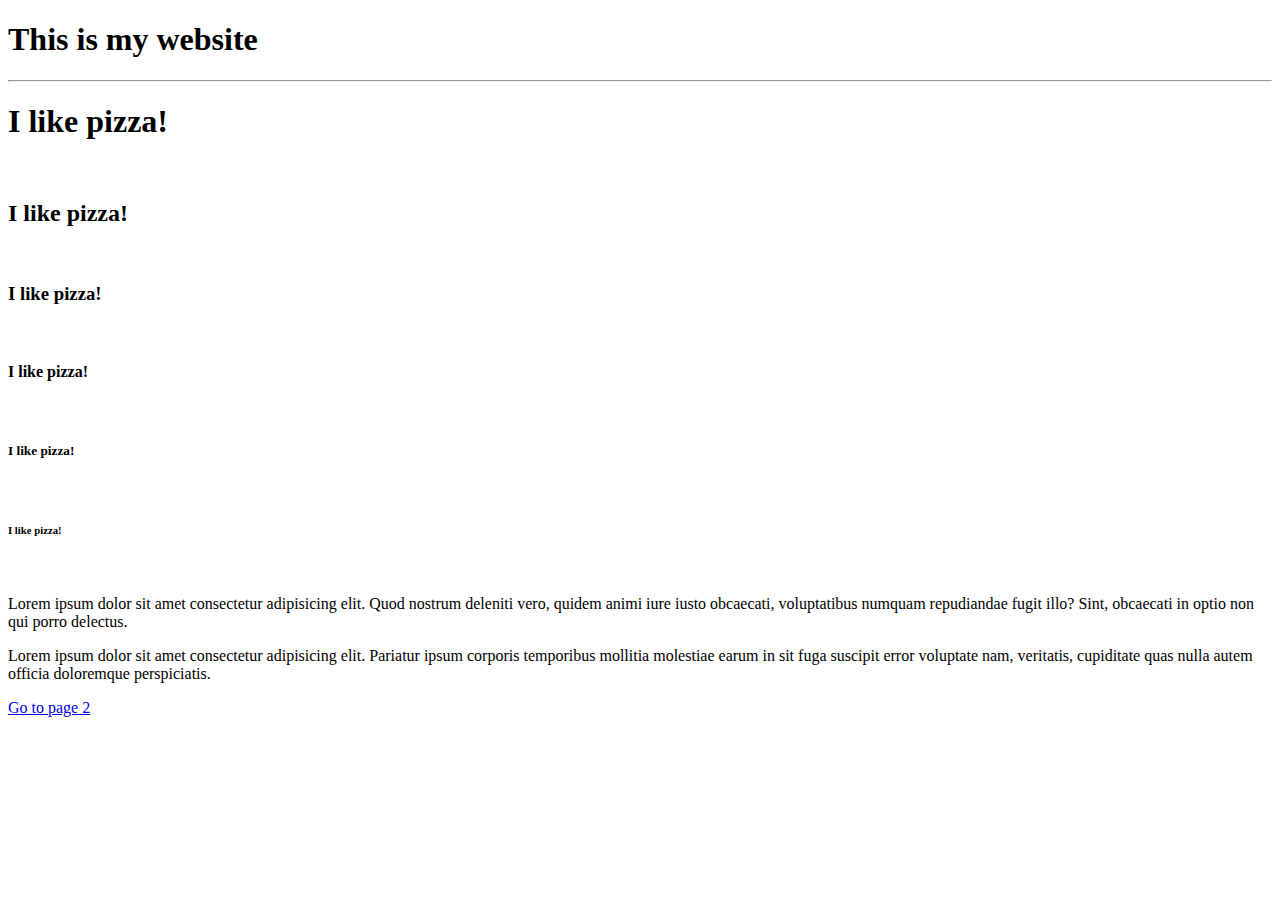
==== index.html @ f177d2a7 "Add files via upload" ====
<!DOCTYPE html>

<html>

<head>
    <title>My First Website</title>
</head>
<body>

    <!--This is the best website ever-->
    <h1>This is my website</h1>
    <hr>
    <h1>I like pizza!</h1>
    <br>
    <h2>I like pizza!</h2>
    <br>
    <h3>I like pizza!</h3>
    <br>
    <h4>I like pizza!</h4>
    <br>
    <h5>I like pizza!</h5>
    <br>
    <h6>I like pizza!</h6>
    <br>
    <p>Lorem ipsum dolor sit amet consectetur adipisicing elit. Quod nostrum deleniti vero, quidem animi iure iusto obcaecati, voluptatibus numquam repudiandae fugit illo? Sint, obcaecati in optio non qui porro delectus.</p>
    <p>Lorem ipsum dolor sit amet consectetur adipisicing elit. Pariatur ipsum corporis temporibus mollitia molestiae earum in sit fuga suscipit error voluptate nam, veritatis, cupiditate quas nulla autem officia doloremque perspiciatis.</p>
    <a href="page2.html" target=_self title="this takes youto Netflix">
        Go to page 2
    </a>
</body>

</html>
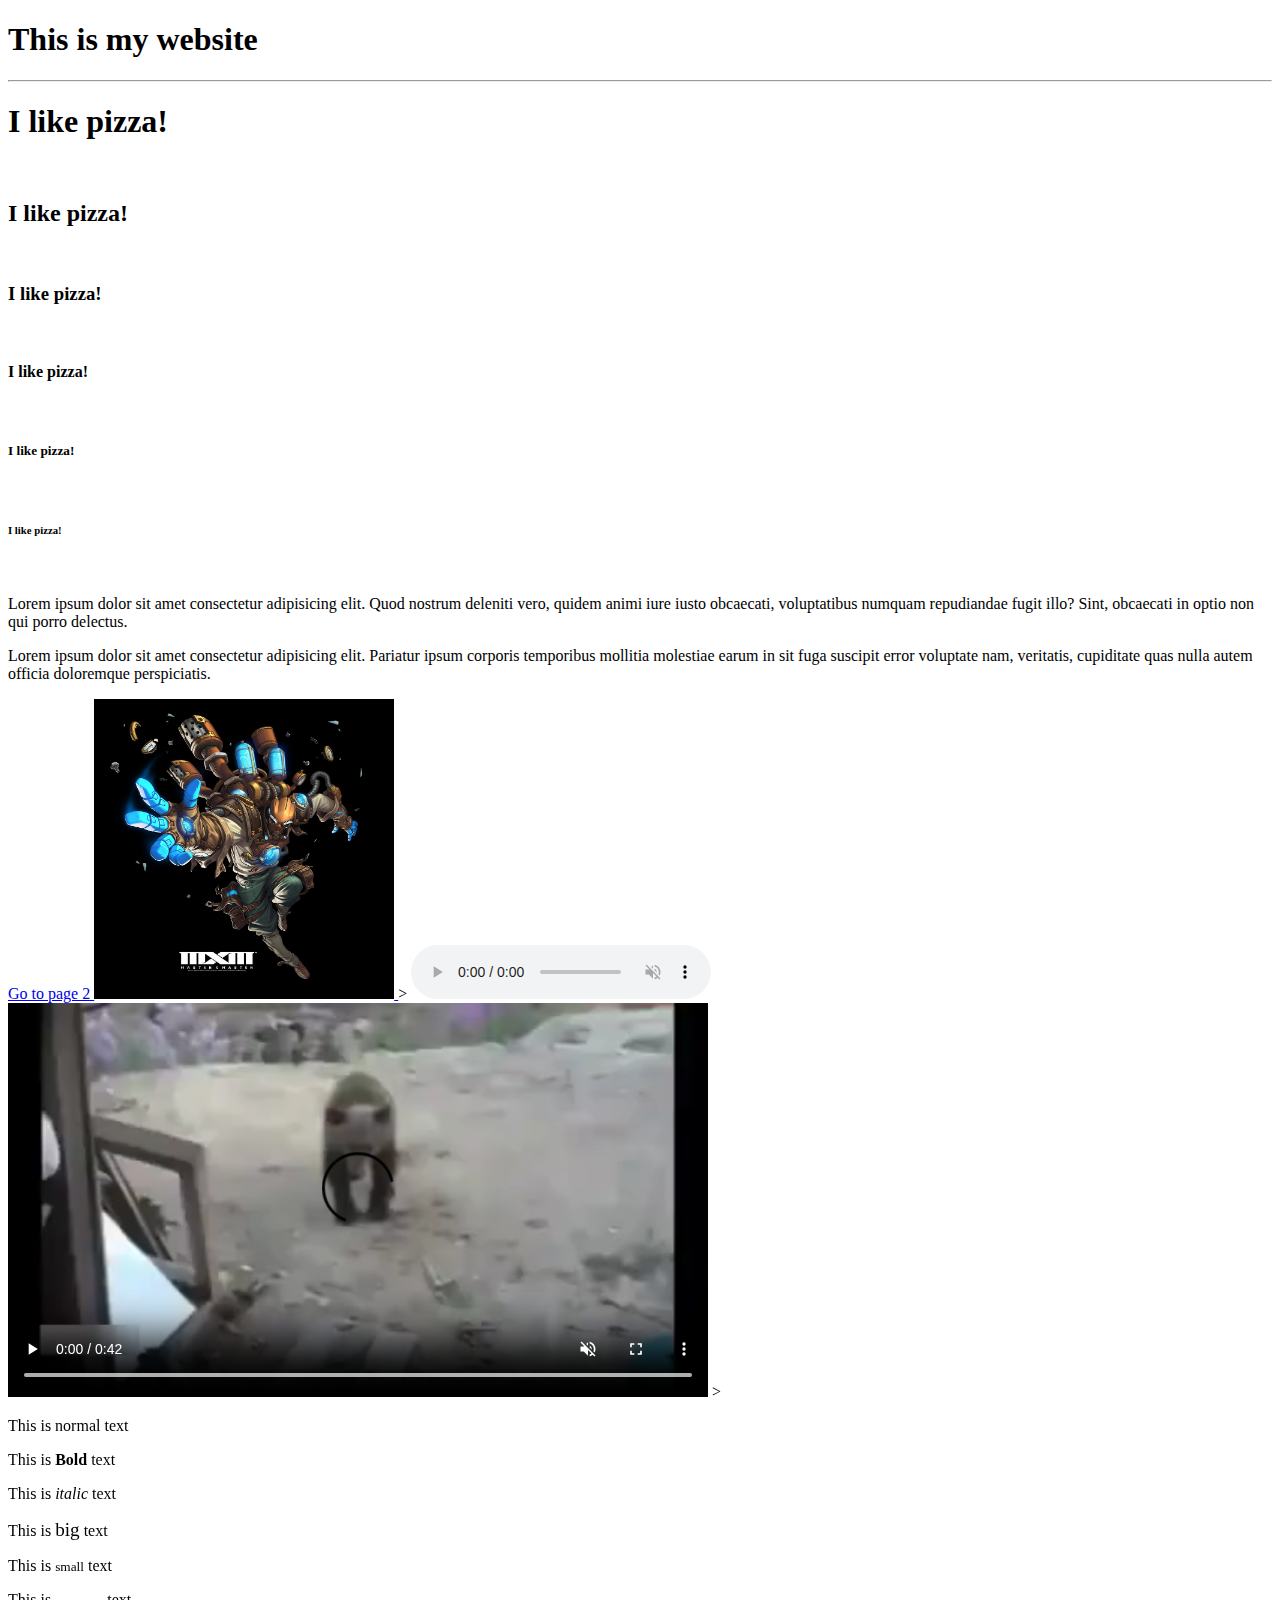
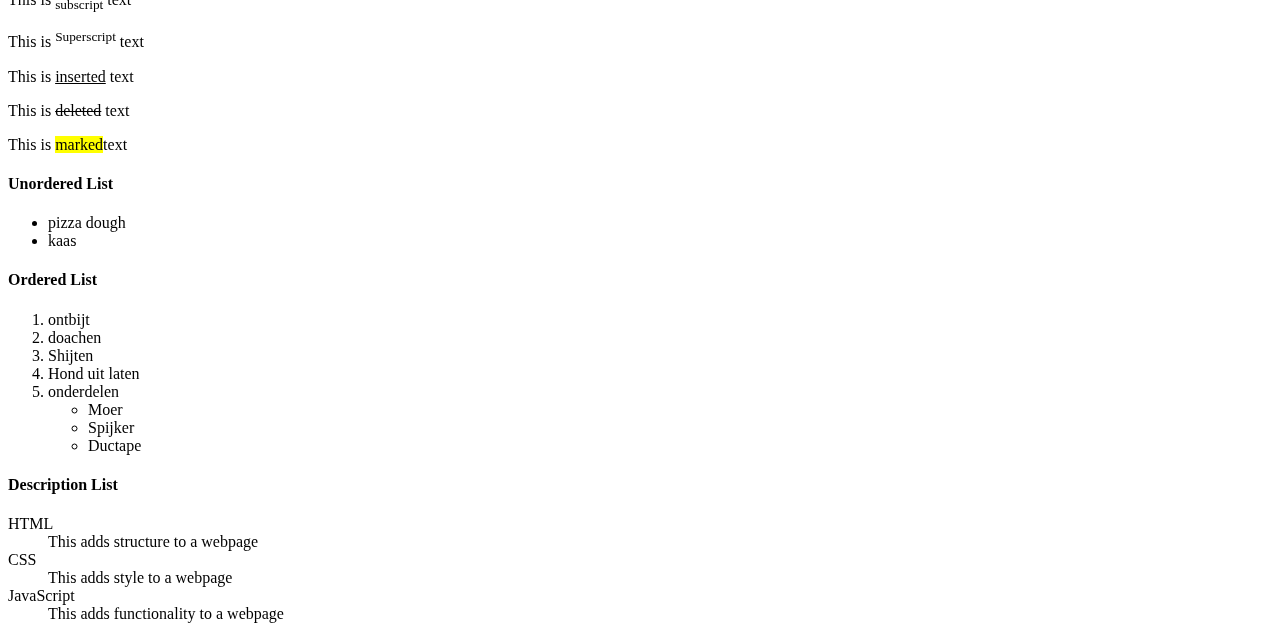
==== commit e21cac39: "Add files via upload" ====
--- a/index.html
+++ b/index.html
@@ -24,9 +24,81 @@
     <br>
     <p>Lorem ipsum dolor sit amet consectetur adipisicing elit. Quod nostrum deleniti vero, quidem animi iure iusto obcaecati, voluptatibus numquam repudiandae fugit illo? Sint, obcaecati in optio non qui porro delectus.</p>
     <p>Lorem ipsum dolor sit amet consectetur adipisicing elit. Pariatur ipsum corporis temporibus mollitia molestiae earum in sit fuga suscipit error voluptate nam, veritatis, cupiditate quas nulla autem officia doloremque perspiciatis.</p>
-    <a href="page2.html" target=_self title="this takes youto Netflix">
+    
+    
+    <!--hyperlink voor page2-->
+    <a href="page2.html" target=_self title="this takes you to page2">
         Go to page 2
+        <!--images samen met een hyperlink-->
     </a>
+
+
+    <a href="https://nl.pinterest.com/pin/804174077236467853/">
+        <img src="/images/test1.jpg" height="300" width="300" alt="this is a test picture" title="Test picture">
+    </a>
+    <!--audio loop, autoplay, muted losse commates voor audio controls
+        <audio controls autoplay muted loop src="Stealth - Aakash Gandhi.mp3">-->>
+        <audio controls autoplay muted loop>
+            <source src="/audio/Stealth - Aakash Gandhi.mp3">
+            <source src="/audio/Old World Saga - Hanu Dixit.mp3">
+            This browser does not support HTML5 audio
+        </audio>
+    <!-- MP4, WebM, and Ogg video filles-->
+    <video controls autoplay muted loop src="/video/bear.mp4" width="700">
+        <source src="/video/bear.mp4"> 
+    </video> 
+     
+    <!-- HTML text formatting tags -->>
+
+    <p>This is normal text</p>
+    <p>This is <b>Bold</b> text</p>
+    <p>This is <i>italic</i> text</p>
+    <p>This is <big>big</big> text</p>
+    <p>This is <small>small</small> text</p>
+    <p>This is <sub>subscript</sub> text</p>
+    <p>This is <sup>Superscript</sup> text</p>
+    <p>This is <ins>inserted</ins> text</p>
+    <p>This is <del>deleted</del> text</p>
+    <p>This is <mark>marked</mark>text</p>
+
+    <!--List in html-->
+    <h4>Unordered List</h4>
+    <ul>
+        <li>pizza dough</li>
+        <li>kaas</li>
+    </ul>
+
+    <h4>Ordered List</h4>
+    <ol>
+        <li>ontbijt</li>
+        <li>doachen</li>
+        <li>Shijten</li>
+        <li>Hond uit laten</li>
+        <li>onderdelen</li>
+            <ul>
+                <li>Moer</li>
+                <li>Spijker</li>
+                <li>Ductape</li>
+
+            </ul>
+
+    </ol>
+
+
+    <h4>Description List</h4>
+    <dl>
+        <dt>HTML</dt>
+        <dd>This adds structure to a webpage</dd>
+        <dt>CSS</dt>
+        <dd>This adds style to a webpage</dd>
+        <dt>JavaScript</dt>
+        <dd>This adds functionality to a webpage</dd>
+    </dl>
+
+
+
+
+
 </body>
 
 </html>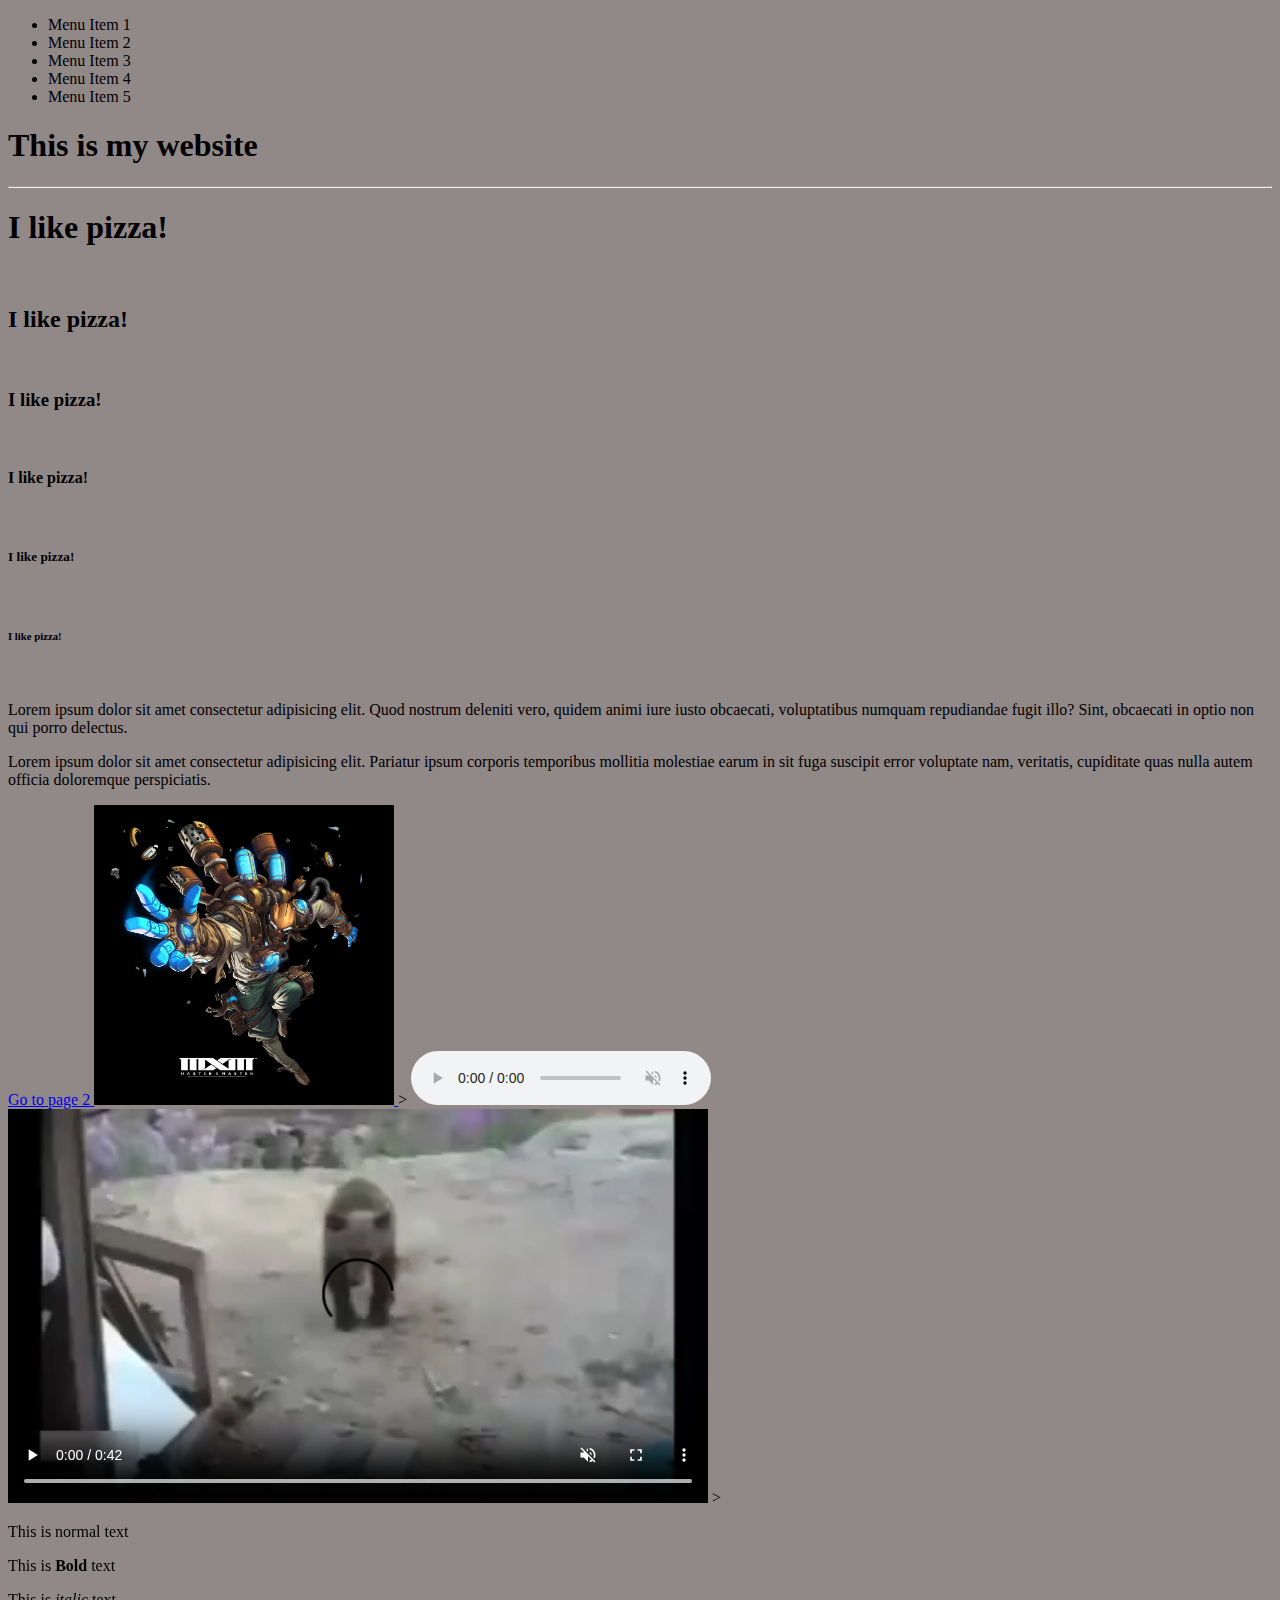
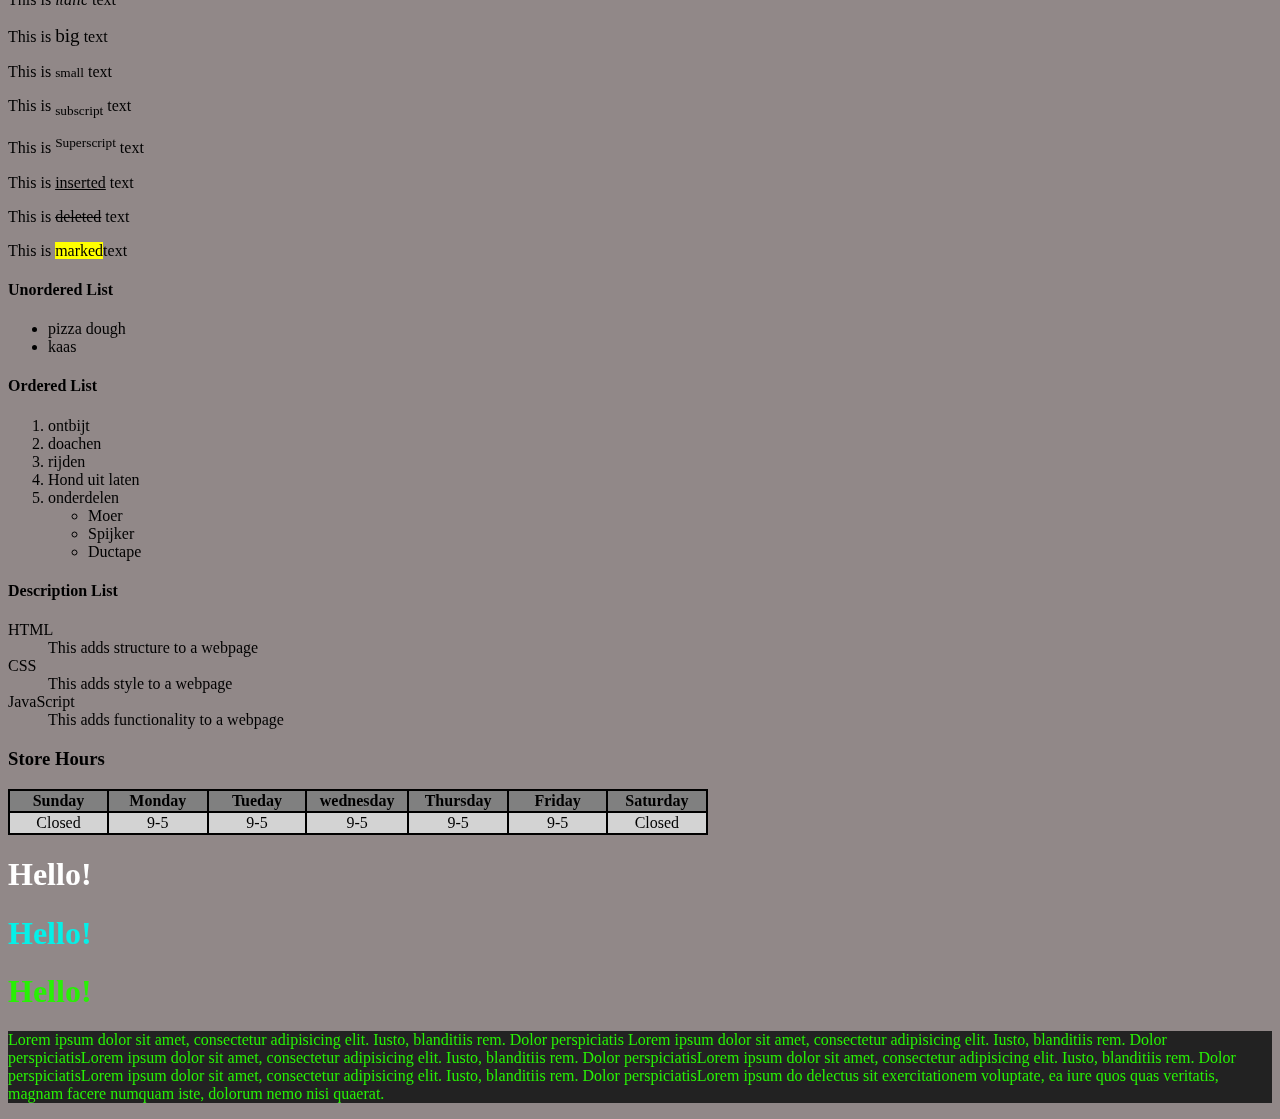
==== commit dd9e6056: "Add files via upload" ====
--- a/index.html
+++ b/index.html
@@ -5,7 +5,22 @@
 <head>
     <title>My First Website</title>
 </head>
-<body>
+<body style="background-color: rgb(145, 136, 136);">
+<!---Menu Html-->
+    <nav class="navigation-menu js-nav-menu">
+        <div class="navigation-menu__toggle js-nav-menu-toggle">
+          <span class="navigation-menu__bars"></span>
+        </div>
+
+        <ul class="menu-list">
+          <li class="menu-list__item">Menu Item 1</li>
+          <li class="menu-list__item">Menu Item 2</li>
+          <li class="menu-list__item">Menu Item 3</li>
+          <li class="menu-list__item">Menu Item 4</li>
+          <li class="menu-list__item">Menu Item 5</li>
+        </ul>
+      </nav>
+
 
     <!--This is the best website ever-->
     <h1>This is my website</h1>
@@ -72,7 +87,7 @@
     <ol>
         <li>ontbijt</li>
         <li>doachen</li>
-        <li>Shijten</li>
+        <li>rijden</li>
         <li>Hond uit laten</li>
         <li>onderdelen</li>
             <ul>
@@ -95,9 +110,43 @@
         <dd>This adds functionality to a webpage</dd>
     </dl>
 
+<!--Tables-->
+<h3>Store Hours</h3>
+<table bgcolor="Black" width="700">
+    <tr bgcolor="Grey">
+        <th width="100">Sunday</th>
+        <th width="100">Monday</th>
+        <th width="100">Tueday</th>
+        <th width="100">wednesday</th>
+        <th width="100">Thursday</th>
+        <th width="100">Friday</th>
+        <th width="100">Saturday</th>
 
+    </tr>
+    <tr bgcolor="Lightgrey" align="center">
+        <td>Closed</td>
+        <td>9-5</td>
+        <td>9-5</td>
+        <td>9-5</td>
+        <td>9-5</td>
+        <td>9-5</td>
+        <td>Closed</td>
+    </tr>
+    
+</table>
 
+<!--Background color <body style="background-color: black;">-->
 
+<h1 style="color: white">Hello!</h1>
+<h1 style="color: rgb(5,240,232)">Hello!</h1>
+<h1 style="color: #28f005">Hello!</h1>
+<P style="background-color: #222222; color: #28f005">
+    Lorem ipsum dolor sit amet, consectetur adipisicing elit. Iusto, blanditiis rem. Dolor perspiciatis Lorem ipsum dolor sit amet,
+    consectetur adipisicing elit. Iusto, blanditiis rem. Dolor perspiciatisLorem ipsum dolor sit amet, consectetur adipisicing elit.
+     Iusto, blanditiis rem. Dolor perspiciatisLorem ipsum dolor sit amet, consectetur adipisicing elit. Iusto, blanditiis rem. Dolor 
+     perspiciatisLorem ipsum dolor sit amet, consectetur adipisicing elit. Iusto, blanditiis rem. Dolor perspiciatisLorem ipsum do delectus
+      sit exercitationem voluptate, ea iure quos quas veritatis, magnam facere numquam iste, dolorum nemo nisi quaerat.
+</P>
 
 </body>
 
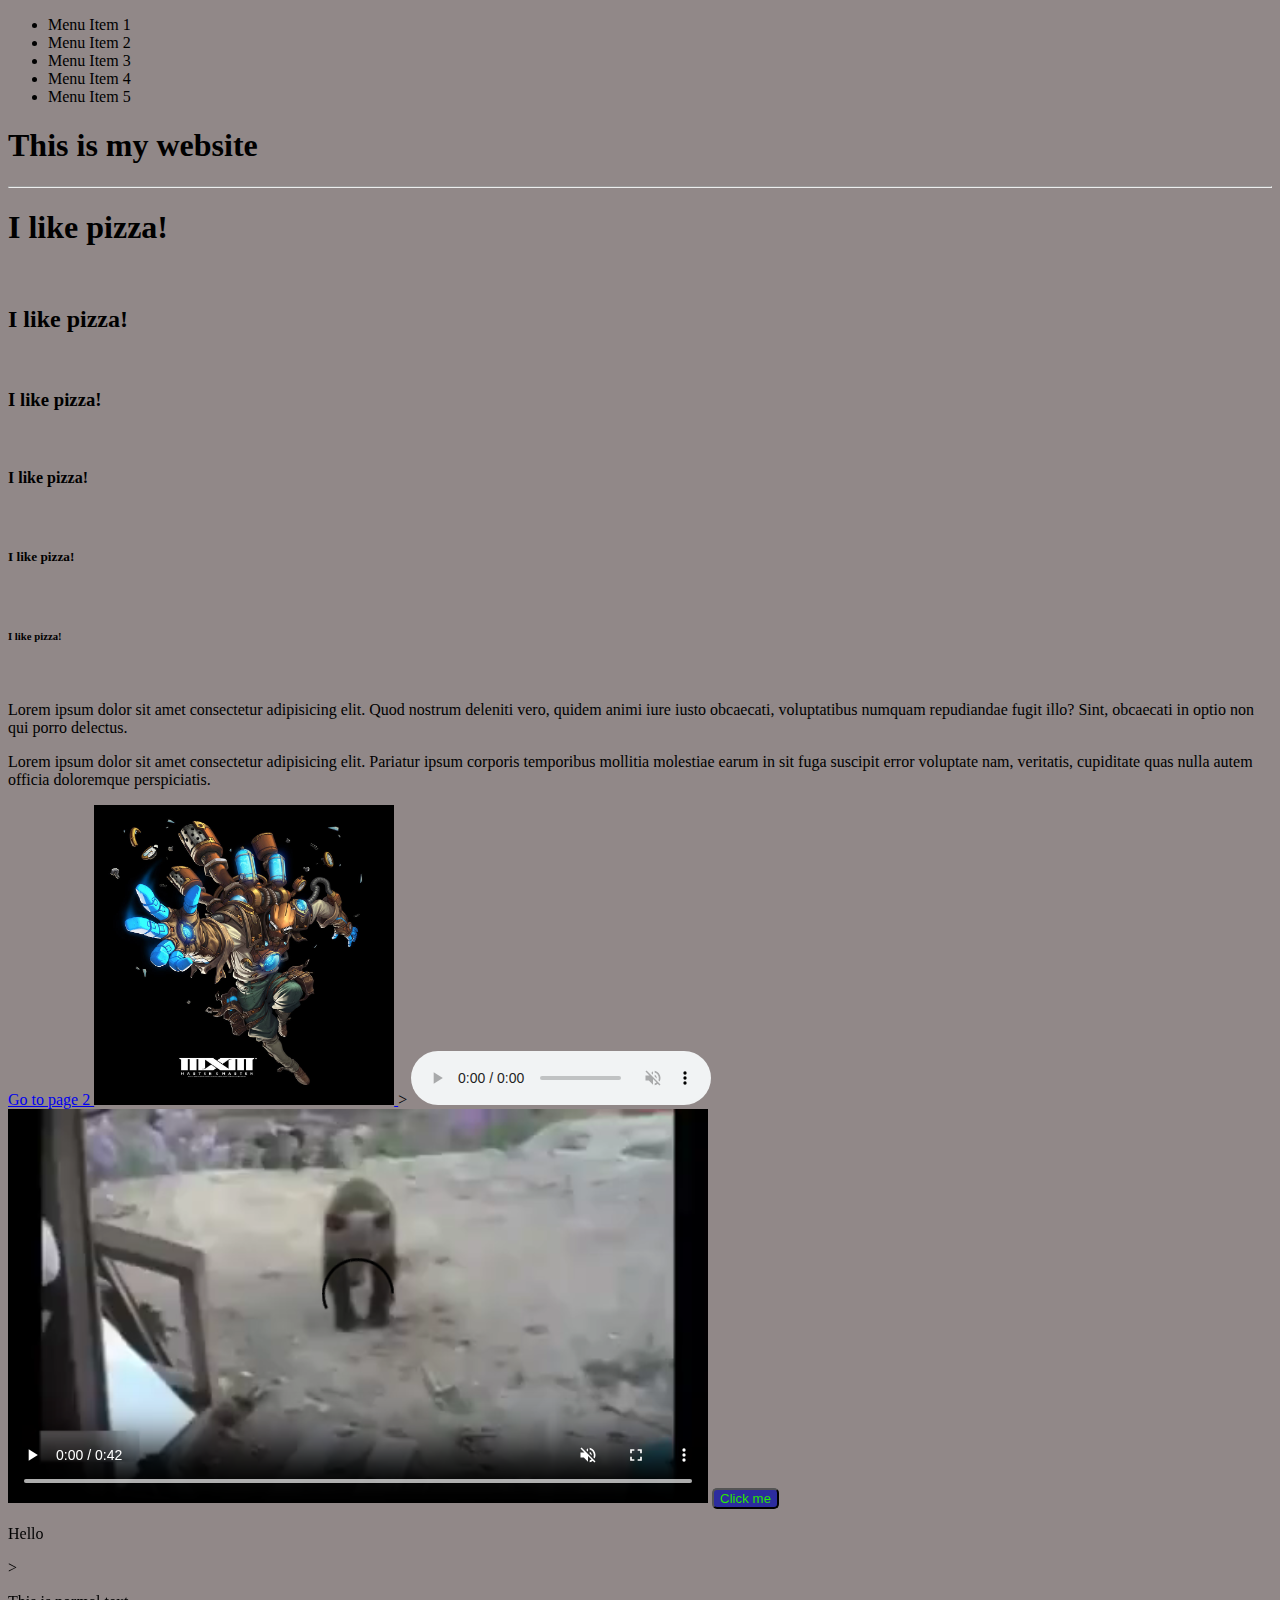
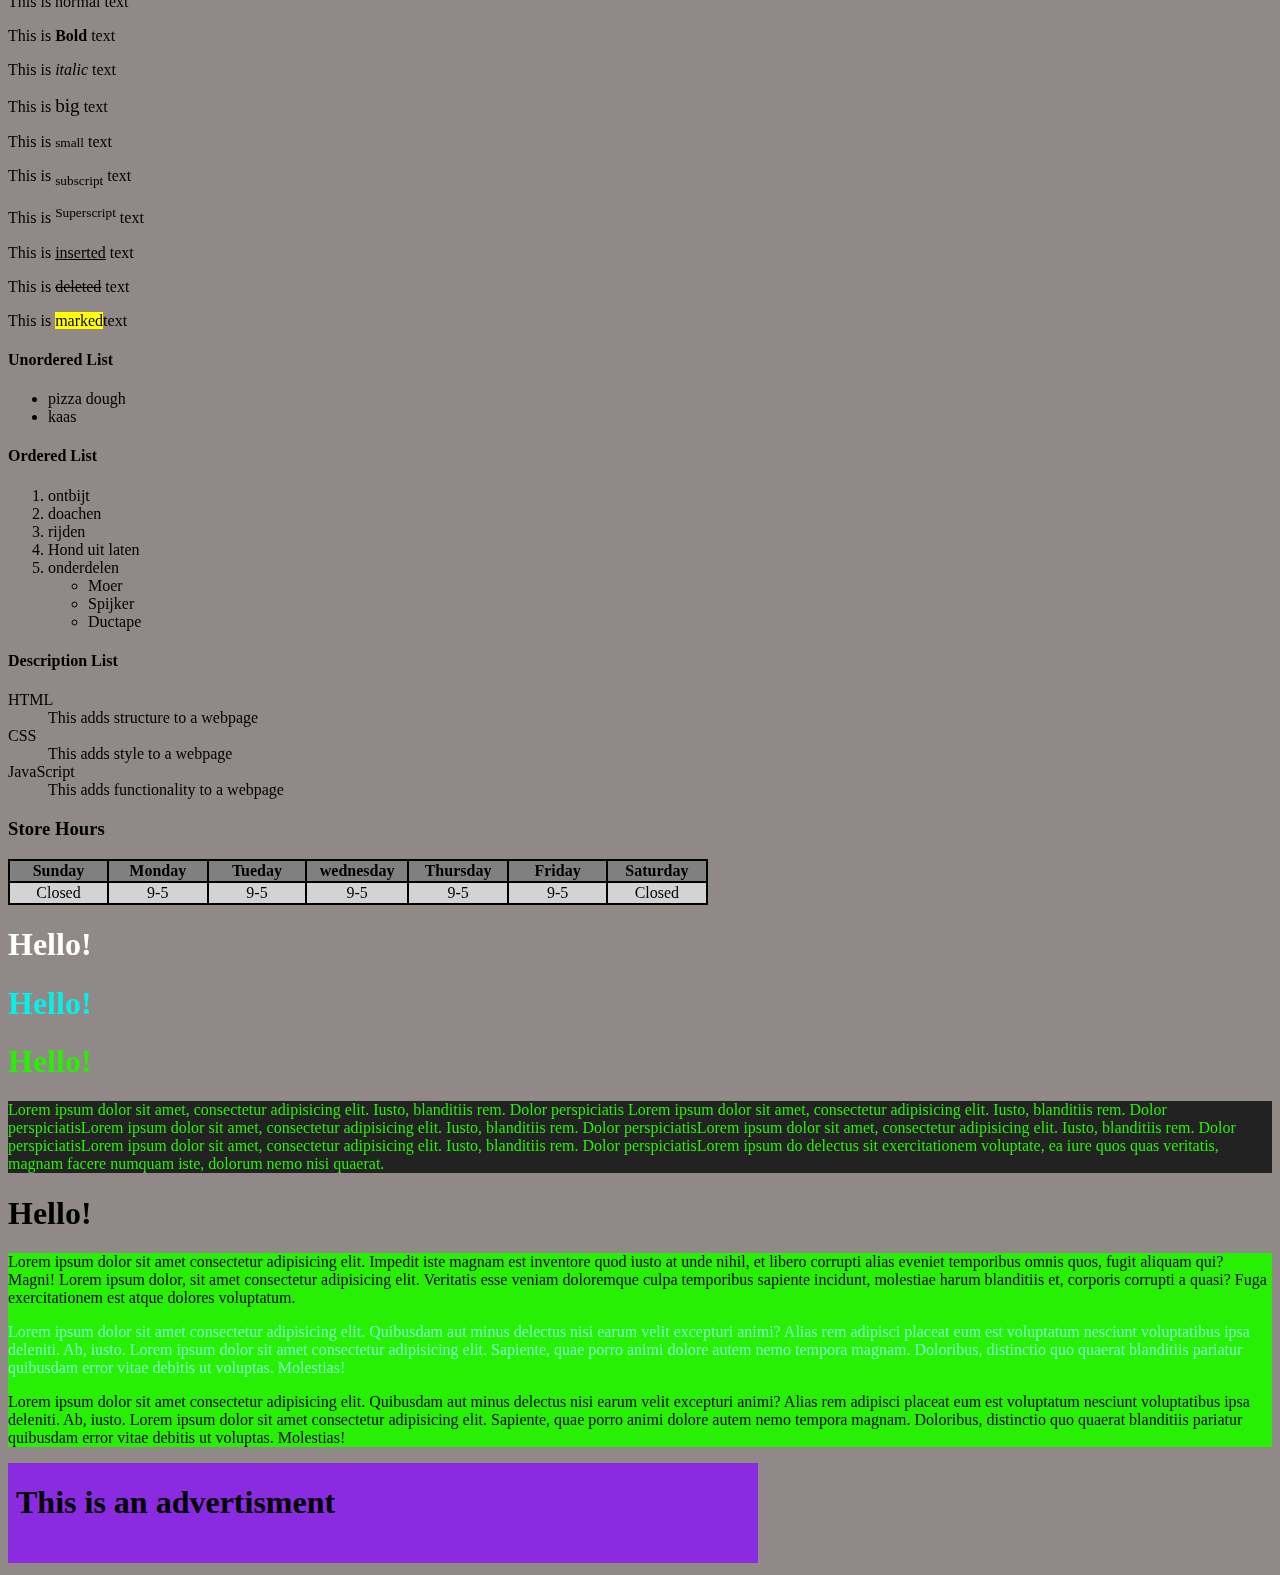
==== commit 03e57380: "Add files via upload" ====
--- a/index.html
+++ b/index.html
@@ -4,6 +4,13 @@
 
 <head>
     <title>My First Website</title>
+    <meta charset="UTF-8">
+    <meta name="Description" content="Free coekies">
+    <meta name="keywords" content="HTML, test, begin">
+    <meta name="author" content="ozan">
+    <meta name="viewport" content="width=device-width,initial-scale=1.0">
+    <meta http-equiv="refresh" content="30">
+
 </head>
 <body style="background-color: rgb(145, 136, 136);">
 <!---Menu Html-->
@@ -63,6 +70,19 @@
         <source src="/video/bear.mp4"> 
     </video> 
      
+    <!--buttens-->
+
+
+    <button onclick="doSomething()"style="background-color: rgb(44, 44, 158);color:#28f005;border-radius:5px ;">Click me</button>
+
+    <p id="test">Hello</p>
+
+    <script>
+    function doSomething(){
+        document.getElementById("test").innerHTML = "Goed bye";
+    }
+    </script>
+
     <!-- HTML text formatting tags -->>
 
     <p>This is normal text</p>
@@ -147,7 +167,39 @@
      perspiciatisLorem ipsum dolor sit amet, consectetur adipisicing elit. Iusto, blanditiis rem. Dolor perspiciatisLorem ipsum do delectus
       sit exercitationem voluptate, ea iure quos quas veritatis, magnam facere numquam iste, dolorum nemo nisi quaerat.
 </P>
-
-</body>
+<!--span = adds markup to text or portion of a document-->
+<!--div = defines a division of a document-->
+
+<h1>Hello!</h1>
+<div style="background-color: #28f005">
+<p>
+    Lorem ipsum dolor sit amet consectetur adipisicing elit. Impedit iste magnam est inventore quod iusto at unde nihil, et libero corrupti alias eveniet temporibus omnis quos,
+     fugit aliquam qui? Magni! Lorem ipsum dolor, sit amet consectetur adipisicing elit. Veritatis esse veniam doloremque culpa temporibus sapiente incidunt, molestiae harum blanditiis et, 
+     corporis corrupti a quasi? Fuga exercitationem est atque dolores voluptatum.
+</p>
+
+<p>
+    <span style="color:aquamarine">Lorem ipsum dolor sit amet consectetur adipisicing elit. Quibusdam aut minus delectus nisi earum velit excepturi animi? 
+    Alias rem adipisci placeat eum est voluptatum nesciunt voluptatibus ipsa deleniti. Ab, iusto. Lorem ipsum dolor sit amet consectetur adipisicing elit. 
+    Sapiente, quae porro animi dolore autem nemo tempora magnam.
+     Doloribus, distinctio quo quaerat blanditiis pariatur quibusdam error vitae debitis ut voluptas. Molestias!
+</p>
+
+<p>
+    Lorem ipsum dolor sit amet consectetur adipisicing elit. Quibusdam aut minus delectus nisi earum velit excepturi animi? 
+    Alias rem adipisci placeat eum est voluptatum nesciunt voluptatibus ipsa deleniti. Ab, iusto. Lorem ipsum dolor sit amet consectetur adipisicing elit. 
+    Sapiente, quae porro animi dolore autem nemo tempora magnam.
+     Doloribus, distinctio quo quaerat blanditiis pariatur quibusdam error vitae debitis ut voluptas. Molestias!
+</p>
+
+</div>
+
+<!--iframe = embed content from another source into a HTML document
+                ex. used for ads, used in many hacking techniques -->
+
+    <iframe style="border:0"src="ad.html" width="750" height="100">
+
+
+</body> 
 
 </html>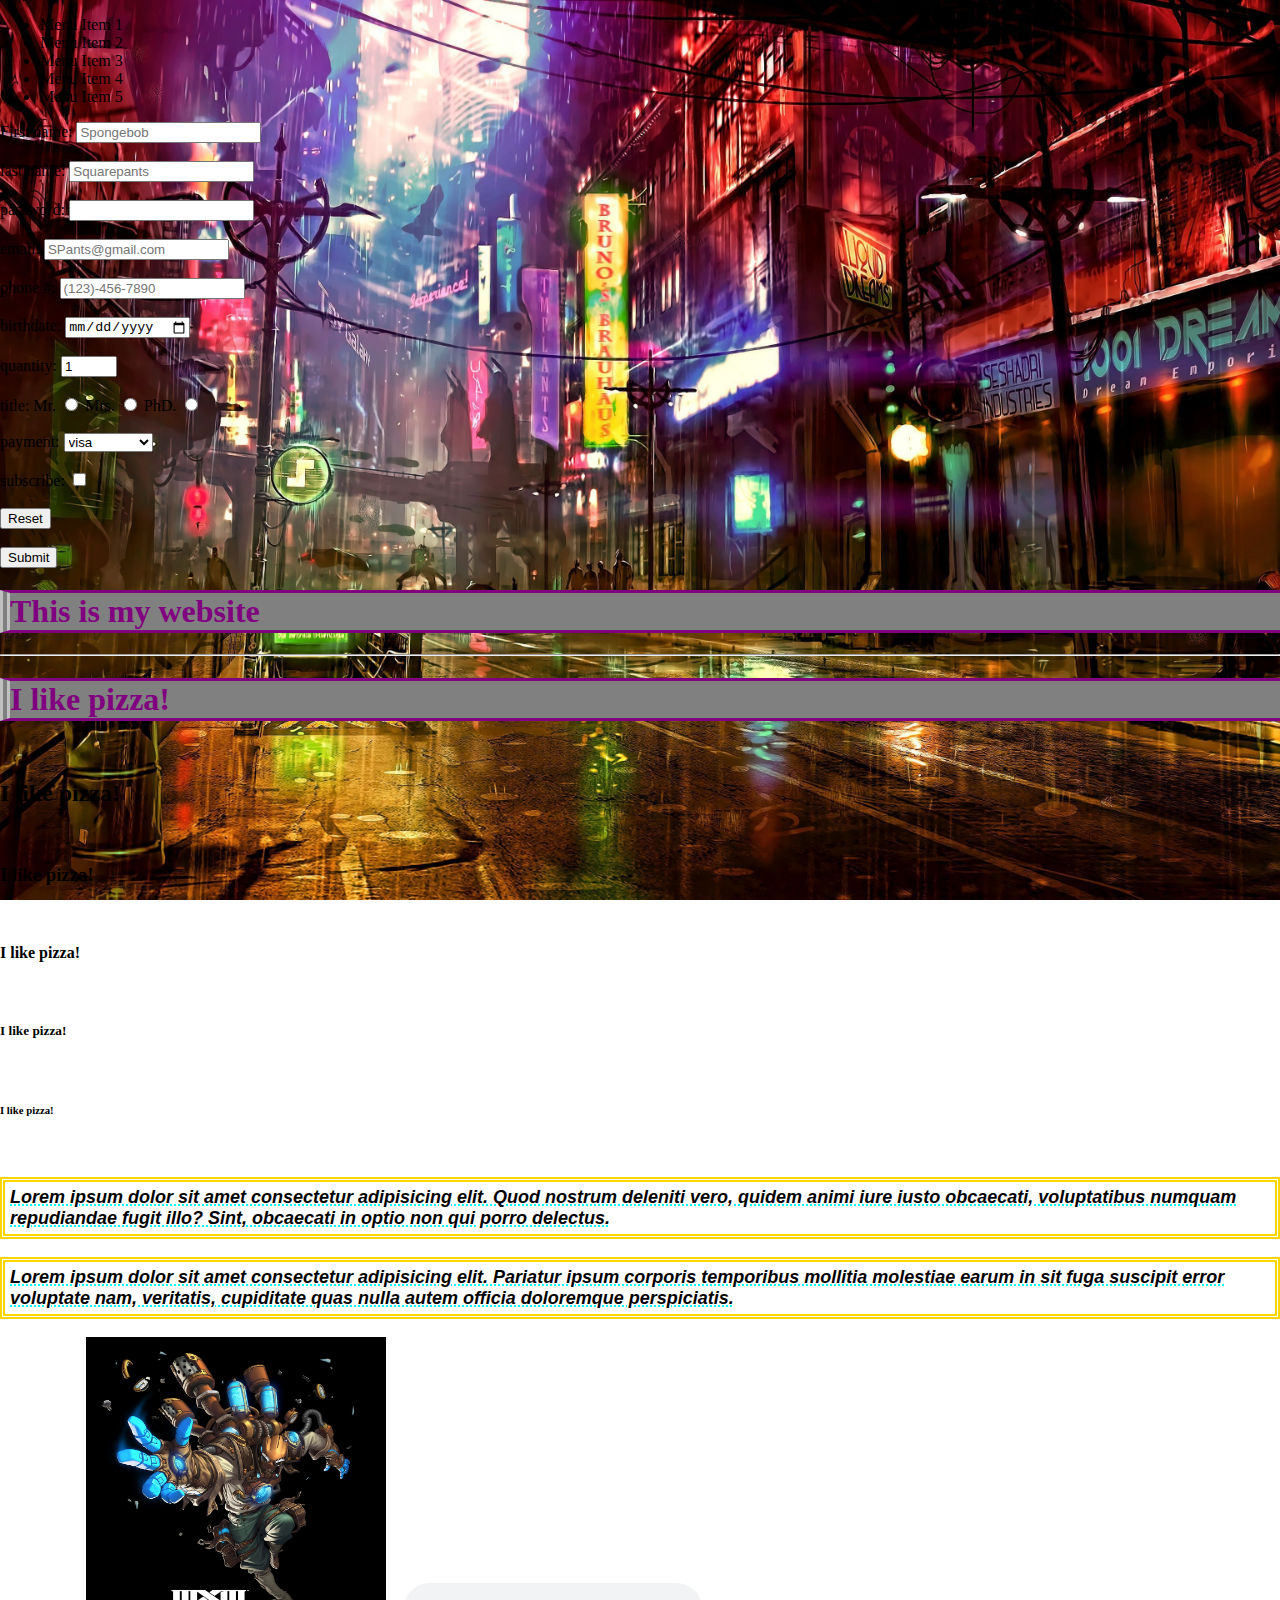
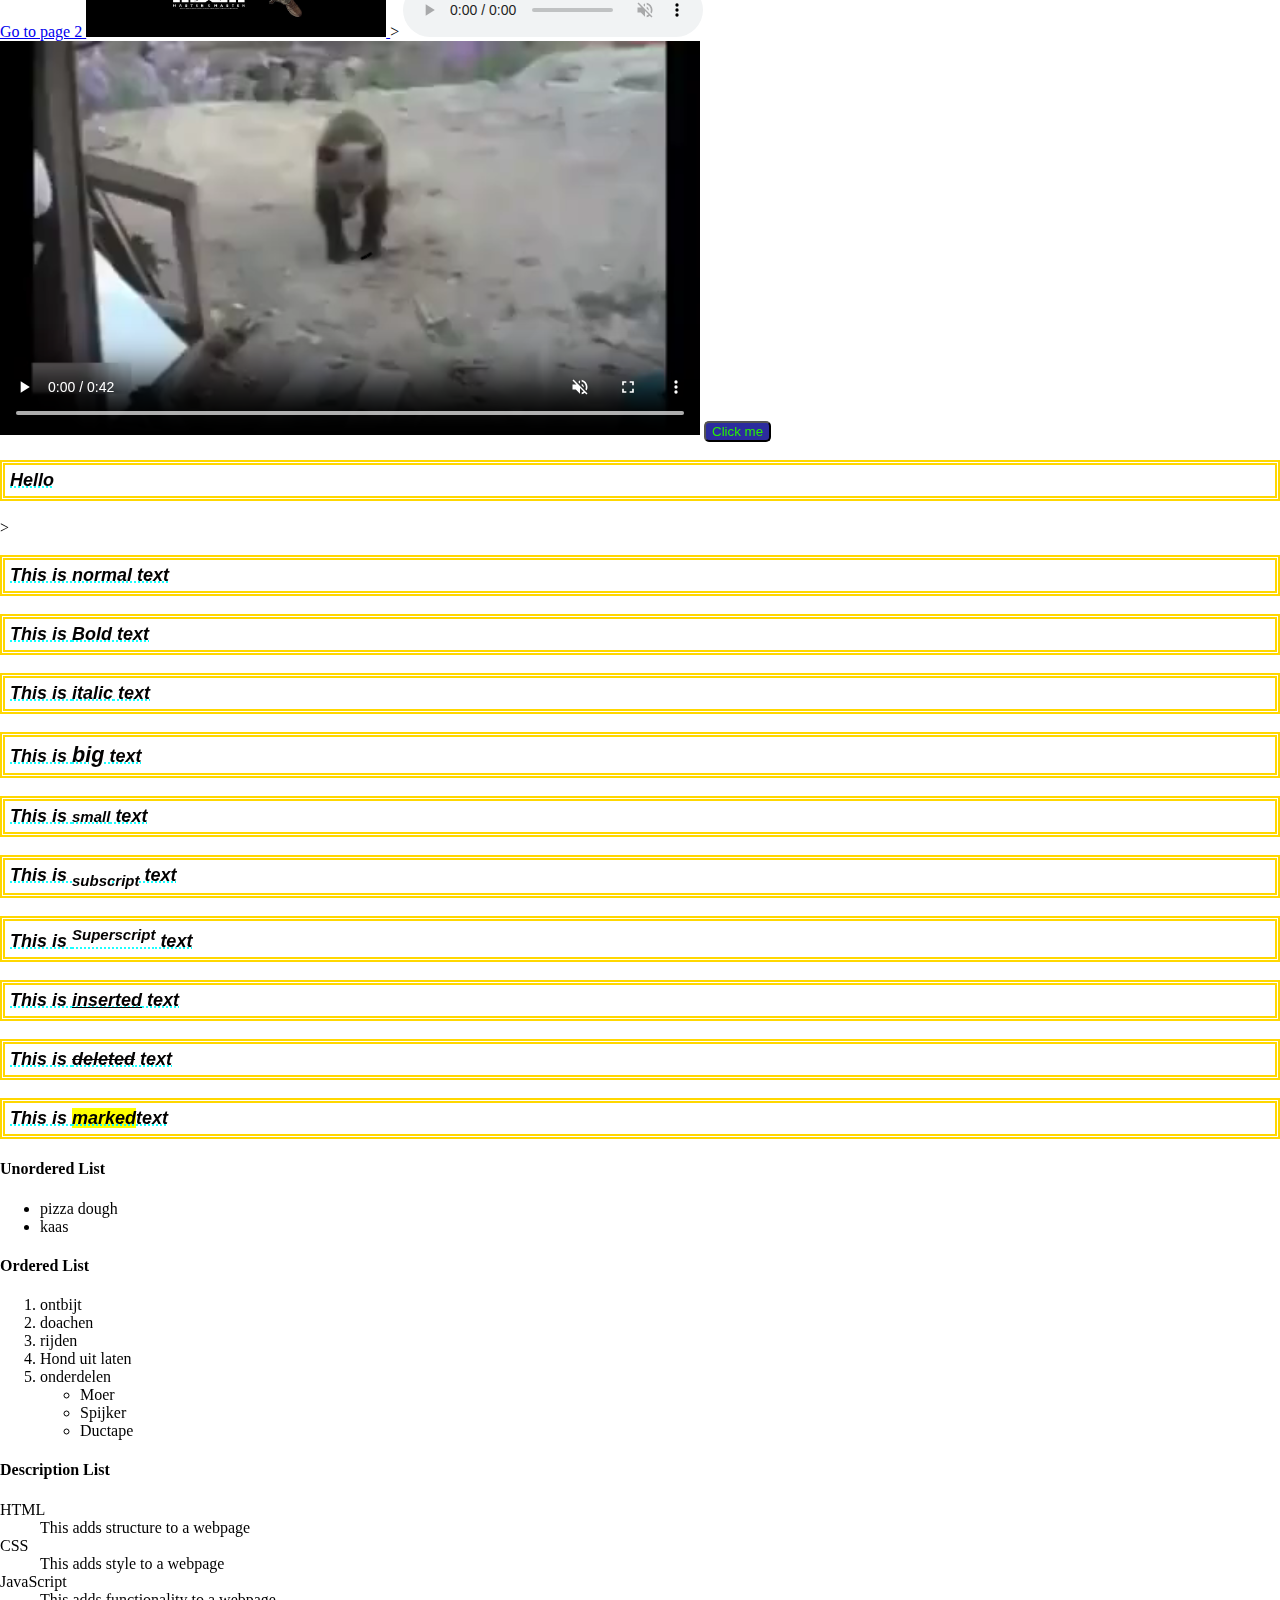
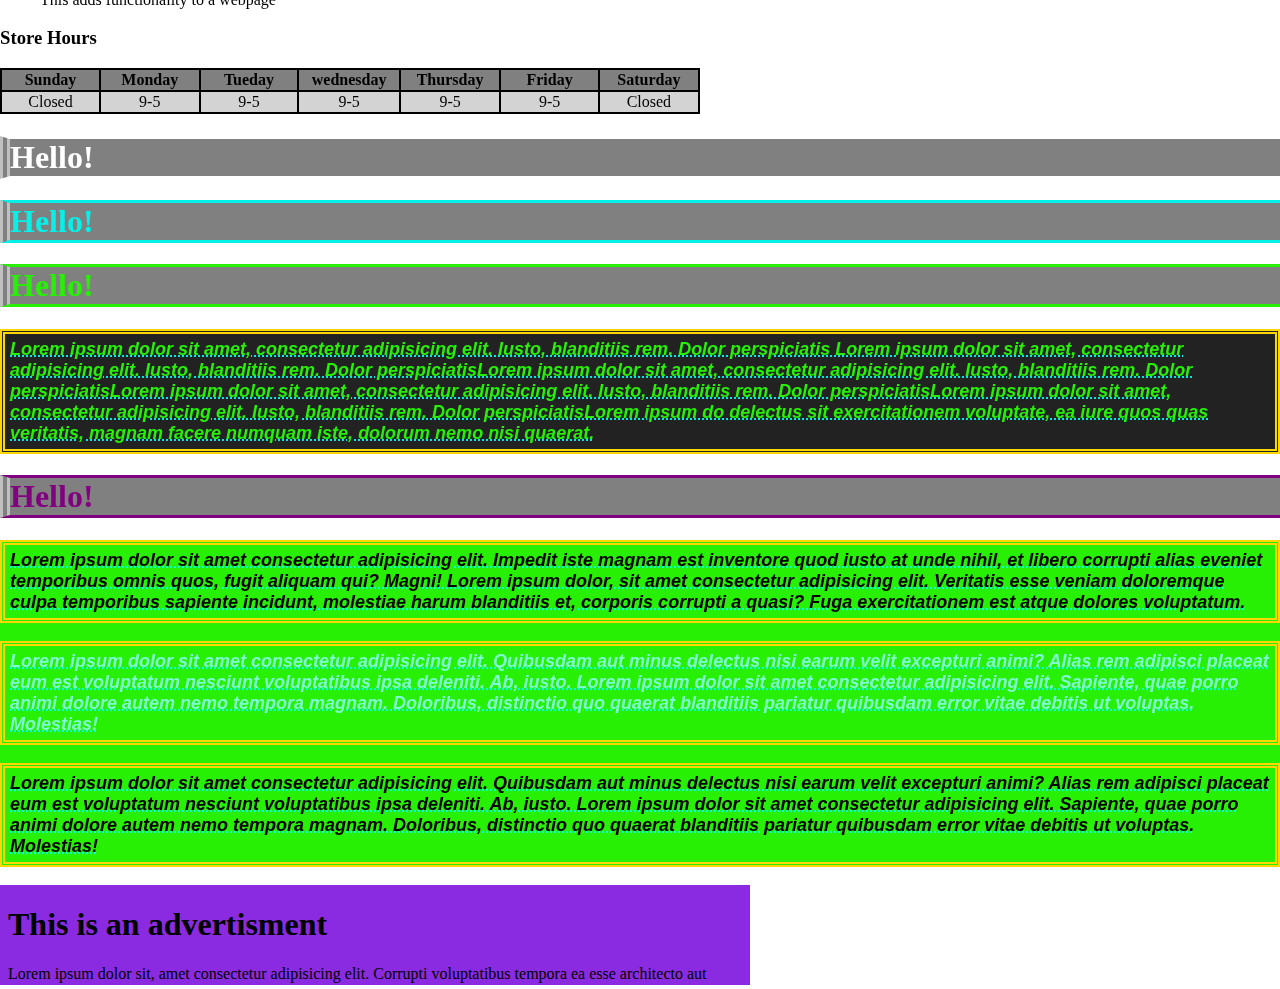
==== commit 1be7e294: "Add files via upload" ====
--- a/index.html
+++ b/index.html
@@ -4,15 +4,17 @@
 
 <head>
     <title>My First Website</title>
+    <link rel="stylesheet" href="style.css">
     <meta charset="UTF-8">
     <meta name="Description" content="Free coekies">
     <meta name="keywords" content="HTML, test, begin">
     <meta name="author" content="ozan">
     <meta name="viewport" content="width=device-width,initial-scale=1.0">
     <meta http-equiv="refresh" content="30">
-
+   
 </head>
-<body style="background-color: rgb(145, 136, 136);">
+<body>
+    
 <!---Menu Html-->
     <nav class="navigation-menu js-nav-menu">
         <div class="navigation-menu__toggle js-nav-menu-toggle">
@@ -27,7 +29,97 @@
           <li class="menu-list__item">Menu Item 5</li>
         </ul>
       </nav>
-
+<!--Forms-->
+      <form action="action_page.php" method="POST">
+
+        <div>
+        <label for="fname">First name:</label>
+            <input type="text" id="fname" name="fname" placeholder="Spongebob" required>
+        </div>
+
+<br>
+
+        <div>
+            <label for="lname">last name:</label>
+            <input type="text" id="lname" name="lname" placeholder="Squarepants" required>
+        </div>
+
+<br>
+
+        <div>
+            <label for="pass">password:</label>
+            <input type="password" id="pass" name="pass" maxlength="12" required>
+        </div>
+<br>
+        <div>
+            <label for="email">email:</label>
+            <input type="email" id="email" name="email" placeholder="SPants@gmail.com">
+        </div>
+<br>
+        <div>
+            <label for="phone">phone #:</label>
+            <input type="tel" id="phone" name="phone" placeholder="(123)-456-7890">
+        </div>
+
+<br>
+        <div>
+            <label for="bdate">birthdate:</label>
+            <input type="date" id="bdate" name="bdate">
+        </div>
+
+<br>
+        <div>
+            <label for="quantity">quantity:</label>
+            <input type="number" id="quantity" name="quantity" min="0" max="10" value="1">
+        </div>
+
+<br>
+        <div>
+            <label for="title">title:</label>
+
+
+            <label for="Mr.">Mr.</label>
+            <input type="radio" id="Mr." name="title" value="Mr.">
+
+        
+            <label for="Mrs.">Mrs.</label>
+            <input type="radio" id="Mrs." name="title" value="Mrs.">
+
+            <label for="PhD">PhD.</label>
+            <input type="radio" id="PhD" name="title" value="PhD">
+
+        </div>
+<br>
+        <div>
+            <label for="payment">payment:</label>
+            <select id="payment" name="payment">
+                <option value="visa">visa</option>
+                <option value="mastercard">mastercard</option>
+                <option value="giftcard">giftcard</option>
+            </select>
+        </div>
+<br>
+        <div>
+            <label for="subscribe">subscribe:</label>
+            <input type="checkbox" id="subscribe" name="subscribe">
+        </div>
+<br>
+
+        <div>
+            <input type="reset">
+        </div>
+
+<br>
+
+        <div>
+            <input type="submit">
+        </div>
+
+
+
+
+
+    </form>
 
     <!--This is the best website ever-->
     <h1>This is my website</h1>
@@ -199,7 +291,7 @@
 
     <iframe style="border:0"src="ad.html" width="750" height="100">
 
-
+     
 </body> 
 
 </html>--- a/style.css
+++ b/style.css
@@ -0,0 +1,89 @@
+
+body{
+    background-image: url("/images/city.jpg");
+    
+    background-repeat: no-repeat;
+    background-attachment: fixed;
+    background-position: center;
+    background-size: cover;
+    margin: 0px;
+}
+h1{
+    color: purple;
+    border-top: solid;
+    border-bottom: solid;
+    border-left-style: double;
+    border-left-width: 10px;
+    border-left-color: silver;
+    background-color: grey;
+   
+}
+p{
+    background-color:rgb(187, 187, 8);
+    color: rgb(3, 2, 2);
+    font-family: "consolas", sans-serif;
+    font-style:italic;
+    font-weight: bold;
+    text-decoration: cyan dotted underline;
+    font-size: 18px;
+    border-style: double;
+    border-width: 5px;
+    border-color: gold;
+    padding: 5px;
+    background: linear-gradient(to right, rgb(27, 94, 121), white);
+    background-repeat: no-repeat;
+    background-attachment: fixed;
+}
+#p1{
+    color: purple
+}
+
+.even{
+    color: peru
+}
+#box1{
+    border: 5px solid;
+    width: 250px;
+    height: 250px;
+    font-size: 22px;
+    background: greenyellow;
+    padding: 40px;
+}
+#box2{
+    border: 5px solid;
+    width: 250px;
+    height: 250px;
+    font-size: 22px;
+    background: navajowhite;
+    margin-top: 50px;
+    margin-left: 50px;
+    margin-top: 50px;
+}
+
+#box3{
+    border: 5px solid;
+    width: 250px;
+    height: 250px;
+    font-size: 22px;
+    background: rgb(189, 118, 11);
+    margin-left: 50%;
+}
+
+#box4{
+    border: 5px solid;
+    width: 250px;
+    height: 250px;
+    font-size: 22px;
+    background: rgb(97, 96, 179);
+    margin-left: auto;
+}
+
+#box5{
+    border: 5px solid;
+    width: 250px;
+    height: 250px;
+    font-size: 22px;
+    background: rgb(122, 15, 95);
+    margin-left: auto;
+    margin-right: auto;
+}
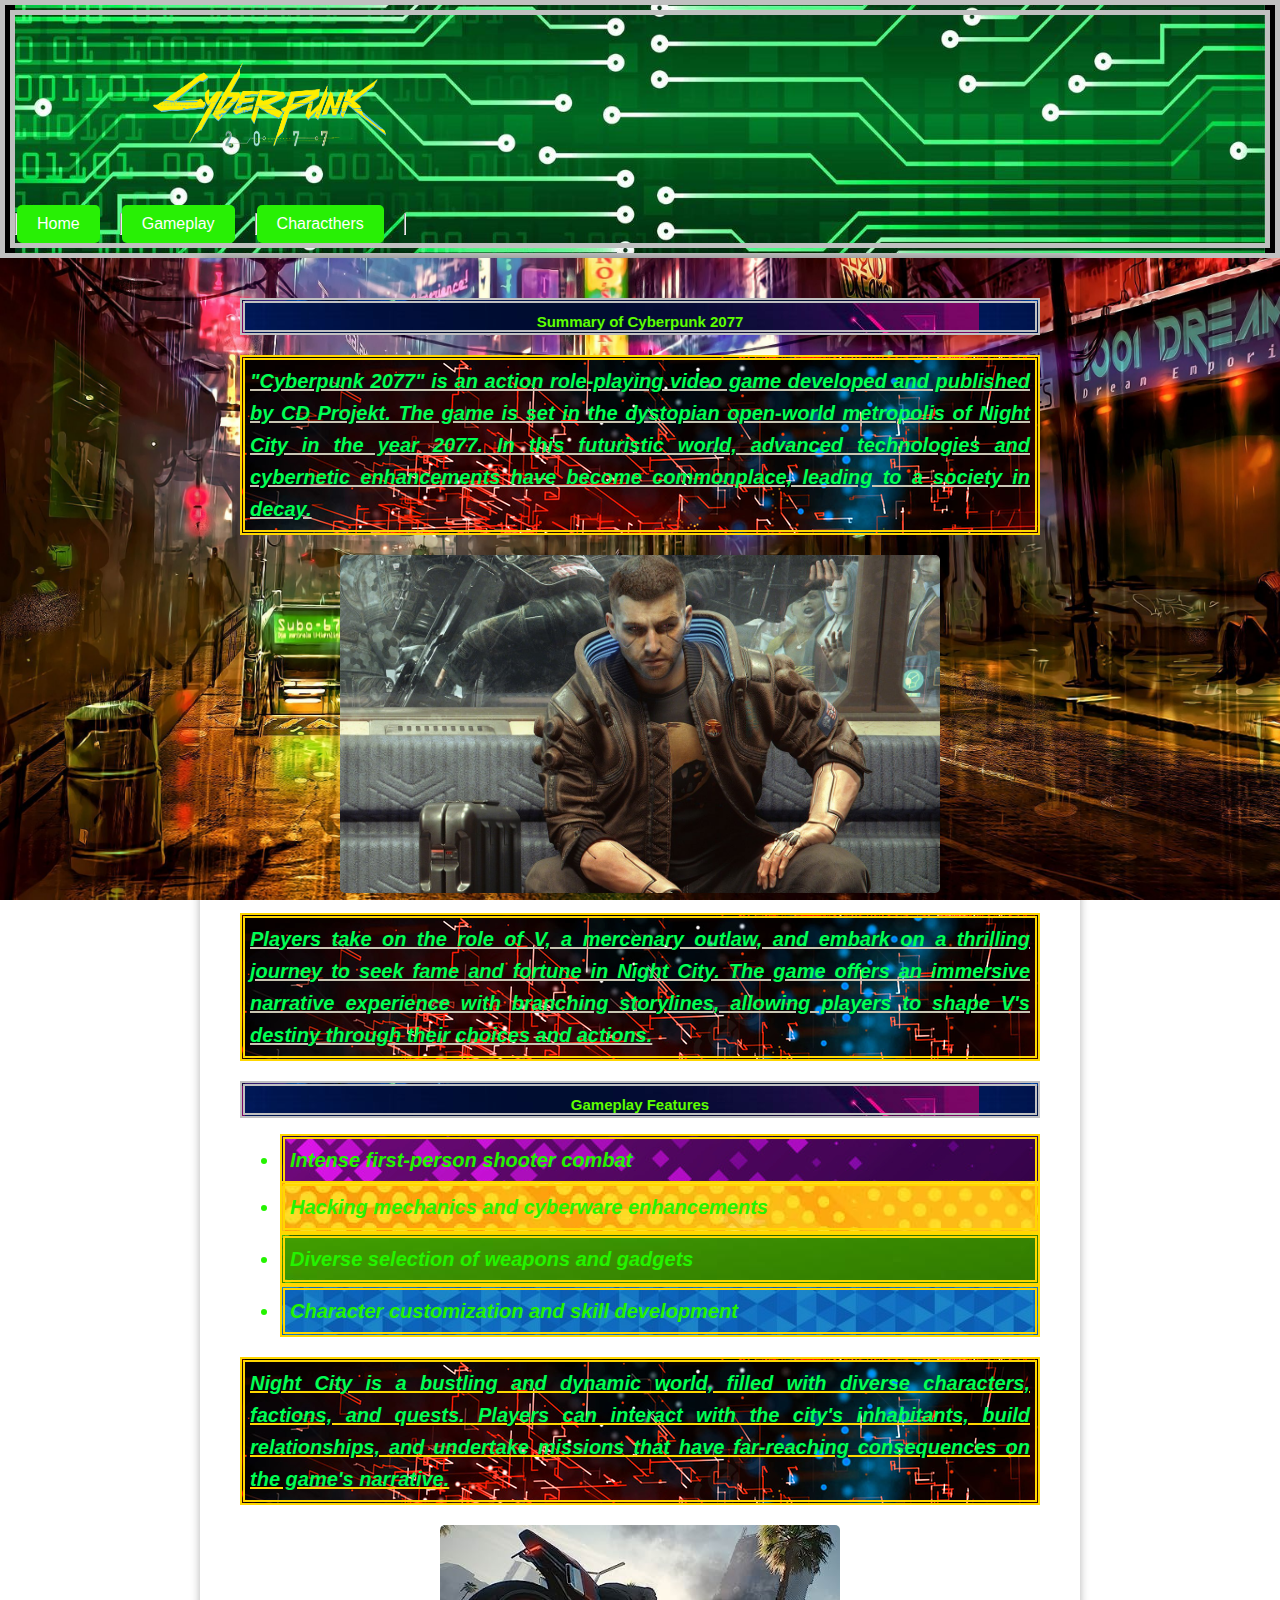
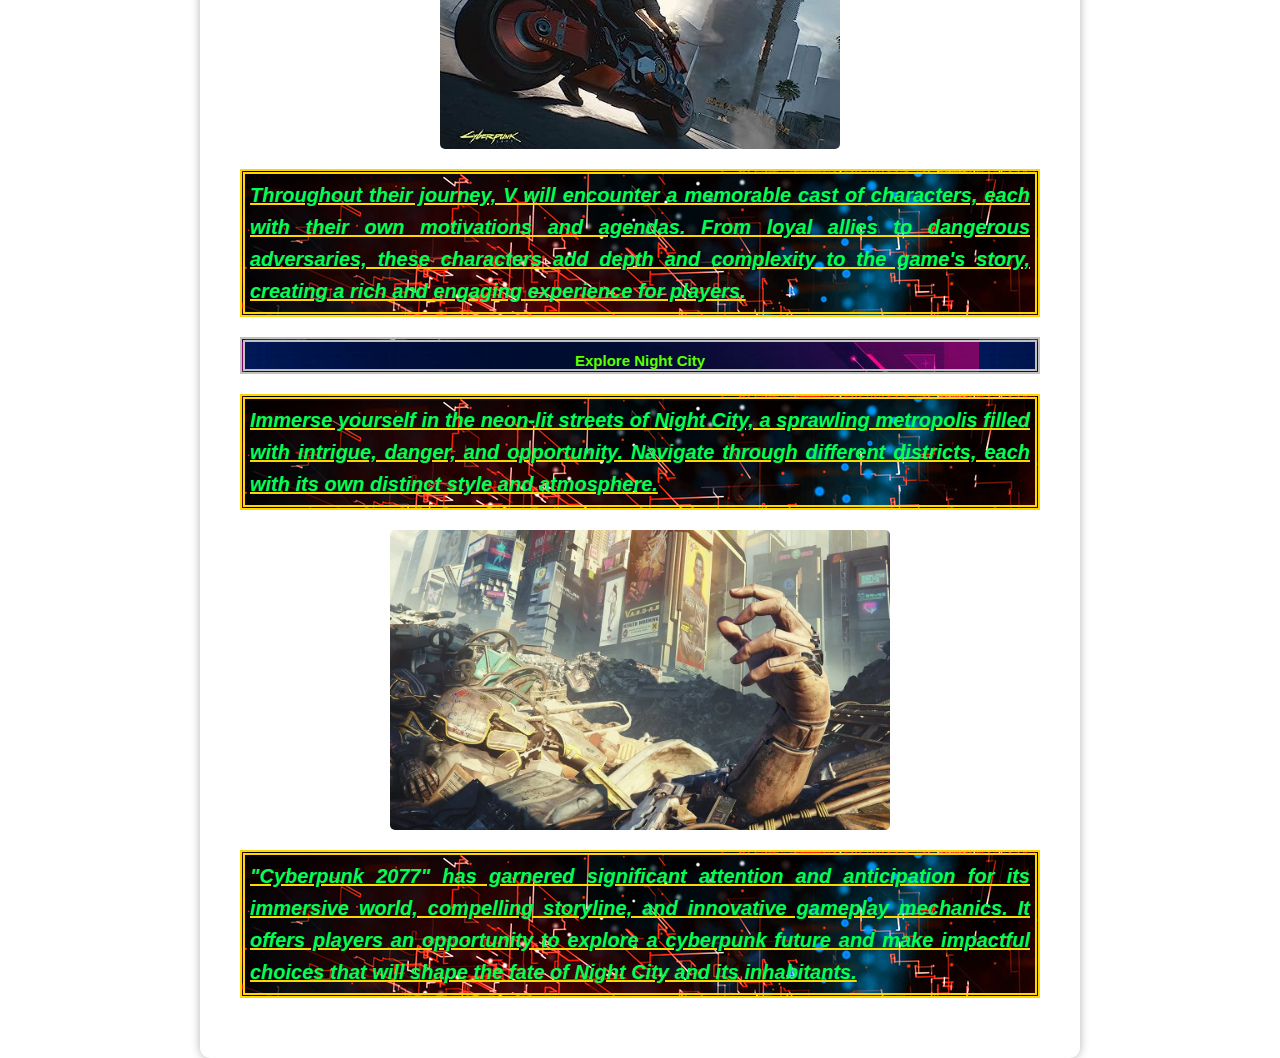
==== commit bbada73c: "Add files via upload" ====
--- a/index.html
+++ b/index.html
@@ -1,9 +1,7 @@
 <!DOCTYPE html>
-
 <html>
-
 <head>
-    <title>My First Website</title>
+    <title>Cyberpunk 77 wiki</title>
     <link rel="stylesheet" href="style.css">
     <meta charset="UTF-8">
     <meta name="Description" content="Free coekies">
@@ -11,287 +9,71 @@
     <meta name="author" content="ozan">
     <meta name="viewport" content="width=device-width,initial-scale=1.0">
     <meta http-equiv="refresh" content="30">
-   
+
+
 </head>
 <body>
-    
-<!---Menu Html-->
-    <nav class="navigation-menu js-nav-menu">
-        <div class="navigation-menu__toggle js-nav-menu-toggle">
-          <span class="navigation-menu__bars"></span>
-        </div>
 
-        <ul class="menu-list">
-          <li class="menu-list__item">Menu Item 1</li>
-          <li class="menu-list__item">Menu Item 2</li>
-          <li class="menu-list__item">Menu Item 3</li>
-          <li class="menu-list__item">Menu Item 4</li>
-          <li class="menu-list__item">Menu Item 5</li>
+    <header class="header-with-background">
+        <div class="logo-container">
+        <a href="index.html" class="logo-link">
+            <img src="/images/pngegg.png" alt="Your Logo" class="logo">
+        </a>
+        <!-- Add other header elements here (e.g., navigation menu) -->
+
+        <nav>
+            <ul class="menu-list">
+              
+<hr>
+                <li><a href="index.html" class="cool-button">Home</a></li>
+<hr>
+                <li><a href="page2.html" class="cool-button">Gameplay</a></li>
+<hr>
+                <li><a href="page3.html" class="cool-button">Characthers</a></li>
+<hr>
+                <!-- Add more menu items and links as needed -->
+            </ul>
+        </nav>
+    </header>
+    <div class="content">
+        <h1 id="section1">Summary of Cyberpunk 2077</h1>
+        <p>
+            "Cyberpunk 2077" is an action role-playing video game developed and published by CD Projekt. The game is set in the dystopian open-world metropolis of Night City in the year 2077. In this futuristic world, advanced technologies and cybernetic enhancements have become commonplace, leading to a society in decay.
+        </p>
+
+        <img src="/images/pdvv.jpg" alt="Cyberpunk 2077 Gameplay" width="600" height="400">
+
+        <p>
+            Players take on the role of V, a mercenary outlaw, and embark on a thrilling journey to seek fame and fortune in Night City. The game offers an immersive narrative experience with branching storylines, allowing players to shape V's destiny through their choices and actions.
+        </p>
+
+        <h1>Gameplay Features</h1>
+        <ul>
+            <li id="p1">Intense first-person shooter combat</li>
+            <li id="p2">Hacking mechanics and cyberware enhancements</li>
+            <li id="p3">Diverse selection of weapons and gadgets</li>
+            <li id="p4">Character customization and skill development</li>
         </ul>
-      </nav>
-<!--Forms-->
-      <form action="action_page.php" method="POST">
 
-        <div>
-        <label for="fname">First name:</label>
-            <input type="text" id="fname" name="fname" placeholder="Spongebob" required>
-        </div>
+        <p id="story">
+            Night City is a bustling and dynamic world, filled with diverse characters, factions, and quests. Players can interact with the city's inhabitants, build relationships, and undertake missions that have far-reaching consequences on the game's narrative.
+        </p>
 
-<br>
+        <img src="/images/281_.jpg" alt="Night City" width="400" height="300">
 
-        <div>
-            <label for="lname">last name:</label>
-            <input type="text" id="lname" name="lname" placeholder="Squarepants" required>
-        </div>
+        <p id="story">
+            Throughout their journey, V will encounter a memorable cast of characters, each with their own motivations and agendas. From loyal allies to dangerous adversaries, these characters add depth and complexity to the game's story, creating a rich and engaging experience for players.
+        </p>
 
-<br>
+        <h1>Explore Night City</h1>
+        <p id="story">
+            Immerse yourself in the neon-lit streets of Night City, a sprawling metropolis filled with intrigue, danger, and opportunity. Navigate through different districts, each with its own distinct style and atmosphere.
+        </p>
 
-        <div>
-            <label for="pass">password:</label>
-            <input type="password" id="pass" name="pass" maxlength="12" required>
-        </div>
-<br>
-        <div>
-            <label for="email">email:</label>
-            <input type="email" id="email" name="email" placeholder="SPants@gmail.com">
-        </div>
-<br>
-        <div>
-            <label for="phone">phone #:</label>
-            <input type="tel" id="phone" name="phone" placeholder="(123)-456-7890">
-        </div>
+        <img src="/images/1606.webp" alt="Night City Districts" width="500" height="350">
 
-<br>
-        <div>
-            <label for="bdate">birthdate:</label>
-            <input type="date" id="bdate" name="bdate">
-        </div>
-
-<br>
-        <div>
-            <label for="quantity">quantity:</label>
-            <input type="number" id="quantity" name="quantity" min="0" max="10" value="1">
-        </div>
-
-<br>
-        <div>
-            <label for="title">title:</label>
-
-
-            <label for="Mr.">Mr.</label>
-            <input type="radio" id="Mr." name="title" value="Mr.">
-
-        
-            <label for="Mrs.">Mrs.</label>
-            <input type="radio" id="Mrs." name="title" value="Mrs.">
-
-            <label for="PhD">PhD.</label>
-            <input type="radio" id="PhD" name="title" value="PhD">
-
-        </div>
-<br>
-        <div>
-            <label for="payment">payment:</label>
-            <select id="payment" name="payment">
-                <option value="visa">visa</option>
-                <option value="mastercard">mastercard</option>
-                <option value="giftcard">giftcard</option>
-            </select>
-        </div>
-<br>
-        <div>
-            <label for="subscribe">subscribe:</label>
-            <input type="checkbox" id="subscribe" name="subscribe">
-        </div>
-<br>
-
-        <div>
-            <input type="reset">
-        </div>
-
-<br>
-
-        <div>
-            <input type="submit">
-        </div>
-
-
-
-
-
-    </form>
-
-    <!--This is the best website ever-->
-    <h1>This is my website</h1>
-    <hr>
-    <h1>I like pizza!</h1>
-    <br>
-    <h2>I like pizza!</h2>
-    <br>
-    <h3>I like pizza!</h3>
-    <br>
-    <h4>I like pizza!</h4>
-    <br>
-    <h5>I like pizza!</h5>
-    <br>
-    <h6>I like pizza!</h6>
-    <br>
-    <p>Lorem ipsum dolor sit amet consectetur adipisicing elit. Quod nostrum deleniti vero, quidem animi iure iusto obcaecati, voluptatibus numquam repudiandae fugit illo? Sint, obcaecati in optio non qui porro delectus.</p>
-    <p>Lorem ipsum dolor sit amet consectetur adipisicing elit. Pariatur ipsum corporis temporibus mollitia molestiae earum in sit fuga suscipit error voluptate nam, veritatis, cupiditate quas nulla autem officia doloremque perspiciatis.</p>
-    
-    
-    <!--hyperlink voor page2-->
-    <a href="page2.html" target=_self title="this takes you to page2">
-        Go to page 2
-        <!--images samen met een hyperlink-->
-    </a>
-
-
-    <a href="https://nl.pinterest.com/pin/804174077236467853/">
-        <img src="/images/test1.jpg" height="300" width="300" alt="this is a test picture" title="Test picture">
-    </a>
-    <!--audio loop, autoplay, muted losse commates voor audio controls
-        <audio controls autoplay muted loop src="Stealth - Aakash Gandhi.mp3">-->>
-        <audio controls autoplay muted loop>
-            <source src="/audio/Stealth - Aakash Gandhi.mp3">
-            <source src="/audio/Old World Saga - Hanu Dixit.mp3">
-            This browser does not support HTML5 audio
-        </audio>
-    <!-- MP4, WebM, and Ogg video filles-->
-    <video controls autoplay muted loop src="/video/bear.mp4" width="700">
-        <source src="/video/bear.mp4"> 
-    </video> 
-     
-    <!--buttens-->
-
-
-    <button onclick="doSomething()"style="background-color: rgb(44, 44, 158);color:#28f005;border-radius:5px ;">Click me</button>
-
-    <p id="test">Hello</p>
-
-    <script>
-    function doSomething(){
-        document.getElementById("test").innerHTML = "Goed bye";
-    }
-    </script>
-
-    <!-- HTML text formatting tags -->>
-
-    <p>This is normal text</p>
-    <p>This is <b>Bold</b> text</p>
-    <p>This is <i>italic</i> text</p>
-    <p>This is <big>big</big> text</p>
-    <p>This is <small>small</small> text</p>
-    <p>This is <sub>subscript</sub> text</p>
-    <p>This is <sup>Superscript</sup> text</p>
-    <p>This is <ins>inserted</ins> text</p>
-    <p>This is <del>deleted</del> text</p>
-    <p>This is <mark>marked</mark>text</p>
-
-    <!--List in html-->
-    <h4>Unordered List</h4>
-    <ul>
-        <li>pizza dough</li>
-        <li>kaas</li>
-    </ul>
-
-    <h4>Ordered List</h4>
-    <ol>
-        <li>ontbijt</li>
-        <li>doachen</li>
-        <li>rijden</li>
-        <li>Hond uit laten</li>
-        <li>onderdelen</li>
-            <ul>
-                <li>Moer</li>
-                <li>Spijker</li>
-                <li>Ductape</li>
-
-            </ul>
-
-    </ol>
-
-
-    <h4>Description List</h4>
-    <dl>
-        <dt>HTML</dt>
-        <dd>This adds structure to a webpage</dd>
-        <dt>CSS</dt>
-        <dd>This adds style to a webpage</dd>
-        <dt>JavaScript</dt>
-        <dd>This adds functionality to a webpage</dd>
-    </dl>
-
-<!--Tables-->
-<h3>Store Hours</h3>
-<table bgcolor="Black" width="700">
-    <tr bgcolor="Grey">
-        <th width="100">Sunday</th>
-        <th width="100">Monday</th>
-        <th width="100">Tueday</th>
-        <th width="100">wednesday</th>
-        <th width="100">Thursday</th>
-        <th width="100">Friday</th>
-        <th width="100">Saturday</th>
-
-    </tr>
-    <tr bgcolor="Lightgrey" align="center">
-        <td>Closed</td>
-        <td>9-5</td>
-        <td>9-5</td>
-        <td>9-5</td>
-        <td>9-5</td>
-        <td>9-5</td>
-        <td>Closed</td>
-    </tr>
-    
-</table>
-
-<!--Background color <body style="background-color: black;">-->
-
-<h1 style="color: white">Hello!</h1>
-<h1 style="color: rgb(5,240,232)">Hello!</h1>
-<h1 style="color: #28f005">Hello!</h1>
-<P style="background-color: #222222; color: #28f005">
-    Lorem ipsum dolor sit amet, consectetur adipisicing elit. Iusto, blanditiis rem. Dolor perspiciatis Lorem ipsum dolor sit amet,
-    consectetur adipisicing elit. Iusto, blanditiis rem. Dolor perspiciatisLorem ipsum dolor sit amet, consectetur adipisicing elit.
-     Iusto, blanditiis rem. Dolor perspiciatisLorem ipsum dolor sit amet, consectetur adipisicing elit. Iusto, blanditiis rem. Dolor 
-     perspiciatisLorem ipsum dolor sit amet, consectetur adipisicing elit. Iusto, blanditiis rem. Dolor perspiciatisLorem ipsum do delectus
-      sit exercitationem voluptate, ea iure quos quas veritatis, magnam facere numquam iste, dolorum nemo nisi quaerat.
-</P>
-<!--span = adds markup to text or portion of a document-->
-<!--div = defines a division of a document-->
-
-<h1>Hello!</h1>
-<div style="background-color: #28f005">
-<p>
-    Lorem ipsum dolor sit amet consectetur adipisicing elit. Impedit iste magnam est inventore quod iusto at unde nihil, et libero corrupti alias eveniet temporibus omnis quos,
-     fugit aliquam qui? Magni! Lorem ipsum dolor, sit amet consectetur adipisicing elit. Veritatis esse veniam doloremque culpa temporibus sapiente incidunt, molestiae harum blanditiis et, 
-     corporis corrupti a quasi? Fuga exercitationem est atque dolores voluptatum.
-</p>
-
-<p>
-    <span style="color:aquamarine">Lorem ipsum dolor sit amet consectetur adipisicing elit. Quibusdam aut minus delectus nisi earum velit excepturi animi? 
-    Alias rem adipisci placeat eum est voluptatum nesciunt voluptatibus ipsa deleniti. Ab, iusto. Lorem ipsum dolor sit amet consectetur adipisicing elit. 
-    Sapiente, quae porro animi dolore autem nemo tempora magnam.
-     Doloribus, distinctio quo quaerat blanditiis pariatur quibusdam error vitae debitis ut voluptas. Molestias!
-</p>
-
-<p>
-    Lorem ipsum dolor sit amet consectetur adipisicing elit. Quibusdam aut minus delectus nisi earum velit excepturi animi? 
-    Alias rem adipisci placeat eum est voluptatum nesciunt voluptatibus ipsa deleniti. Ab, iusto. Lorem ipsum dolor sit amet consectetur adipisicing elit. 
-    Sapiente, quae porro animi dolore autem nemo tempora magnam.
-     Doloribus, distinctio quo quaerat blanditiis pariatur quibusdam error vitae debitis ut voluptas. Molestias!
-</p>
-
-</div>
-
-<!--iframe = embed content from another source into a HTML document
-                ex. used for ads, used in many hacking techniques -->
-
-    <iframe style="border:0"src="ad.html" width="750" height="100">
-
-     
-</body> 
-
-</html>+        <p id="story">
+            "Cyberpunk 2077" has garnered significant attention and anticipation for its immersive world, compelling storyline, and innovative gameplay mechanics. It offers players an opportunity to explore a cyberpunk future and make impactful choices that will shape the fate of Night City and its inhabitants.
+        </p>
+    </div>
+   --- a/style.css
+++ b/style.css
@@ -1,89 +1,248 @@
 
-body{
+body {
     background-image: url("/images/city.jpg");
-    
     background-repeat: no-repeat;
     background-attachment: fixed;
     background-position: center;
     background-size: cover;
-    margin: 0px;
-}
-h1{
-    color: purple;
-    border-top: solid;
-    border-bottom: solid;
-    border-left-style: double;
-    border-left-width: 10px;
-    border-left-color: silver;
+    margin: 0;
+    padding: 0;
+    font-family: Arial, sans-serif;
+}
+
+a {
+    text-decoration: none;
+}
+
+/* Header styles */
+header {
+    background-color: rgb(0, 0, 0);
+    padding: 0;
+    display: flex;
+    align-items: center;
+    justify-content: space-between;
+    color: gold;
+    border: 15px double silver;
+}
+
+.logo {
+    width: 250px;
+    height: 150px;
+    margin-right: 10px;
+}
+
+.logo-link {
+    text-decoration: none;
+    color: #333;
+}
+
+.logo-link:hover {
+    opacity: 0.8;
+}
+
+/* Heading styles */
+h1, h2 {
+    background-image: url("/images/f18.jpg");
+    font-size: 15px;
+    margin-top: 0;
+    padding-top: 10px;
     background-color: grey;
+    text-align: center;
+    font-family: "consolas", 'Lucida Sans', 'Lucida Sans Regular', 'Lucida Grande', 'Lucida Sans Unicode', Geneva, Verdana, sans-serif;
+    border: 5px double silver;
+    color:#5eff00
+}
+
+h2 {
+    background-color: rgb(187, 187, 8);
+    color: rgb(114, 255, 6);
+    background: linear-gradient(to right, rgb(112, 125, 131), white);
+}
+
+/* Paragraph styles */
+p, #p1, #p2, #p3, #p4 {
+    color: rgb(0, 255, 85);
+    font-family: "consolas", sans-serif;
+    font-style: italic;
+    font-weight: bold;
+    font-size: 20px;
+    border: 5px double gold;
+    padding: 5px;
+    line-height: 1.6;
+    text-align: justify;
+    
+}
+p {
+    background-image: url("/images/205253.jpg");
+    background-color: rgb(187, 187, 8);
+    text-decoration: rgb(201, 197, 179) underline;
    
 }
-p{
-    background-color:rgb(187, 187, 8);
-    color: rgb(3, 2, 2);
-    font-family: "consolas", sans-serif;
-    font-style:italic;
-    font-weight: bold;
-    text-decoration: cyan dotted underline;
-    font-size: 18px;
-    border-style: double;
-    border-width: 5px;
-    border-color: gold;
-    padding: 5px;
-    background: linear-gradient(to right, rgb(27, 94, 121), white);
-    background-repeat: no-repeat;
-    background-attachment: fixed;
-}
-#p1{
-    color: purple
-}
-
-.even{
-    color: peru
-}
-#box1{
+
+#p1 {
+    color: #24f300;
+    background: linear-gradient(to right, rgb(0, 0, 0), white);
+    border-bottom: gold;
+    background-image: url("/images/purpel.jpg");
+}
+
+#p2 {
+    color: #24f300;
+    background: linear-gradient(to right, rgb(0, 0, 0), white);
+    background-image: url("/images/gele-diagonale-geometrische-gestreepte-achtergrond-met-gedetailleerde-halftoon_1409-1451.avif");
+} 
+
+#p3 {
+    color: #24f300;
+    background: linear-gradient(to right, rgb(0, 0, 0), white);
+    background-image: url("/images/abstract-green-background-free-vector.jpg");
+}
+
+#p4 {
+    color: #24f300;
+    background: linear-gradient(to right, rgb(0, 0, 0), white);
+    background-image: url("/images/3H-background-blauw-1024x482.jpg");
+}
+
+/* Box styles */
+#box1, #box2, #box3, #box4, #box5 {
     border: 5px solid;
     width: 250px;
     height: 250px;
     font-size: 22px;
+    padding: 40px;
+}
+
+#box1 {
     background: greenyellow;
-    padding: 40px;
-}
-#box2{
-    border: 5px solid;
-    width: 250px;
-    height: 250px;
-    font-size: 22px;
+}
+
+#box2 {
     background: navajowhite;
     margin-top: 50px;
     margin-left: 50px;
-    margin-top: 50px;
-}
-
-#box3{
-    border: 5px solid;
-    width: 250px;
-    height: 250px;
-    font-size: 22px;
+}
+
+#box3 {
     background: rgb(189, 118, 11);
     margin-left: 50%;
 }
 
-#box4{
-    border: 5px solid;
-    width: 250px;
-    height: 250px;
-    font-size: 22px;
+#box4 {
     background: rgb(97, 96, 179);
     margin-left: auto;
 }
 
-#box5{
-    border: 5px solid;
-    width: 250px;
-    height: 250px;
-    font-size: 22px;
+#box5 {
     background: rgb(122, 15, 95);
-    margin-left: auto;
-    margin-right: auto;
-}
+    margin: 0 auto;
+}
+
+/* Image styles */
+img {
+    display: block;
+    margin: 20px auto;
+    max-width: 100%;
+    height: auto;
+    border-radius: 5px;
+}
+
+/* Button styles */
+a.cool-button {
+    display: inline-block;
+    padding: 10px 20px;
+    background-color: #28f005;
+    color: white;
+    text-decoration: none;
+    border-radius: 5px;
+    transition: background-color 0.3s ease;
+}
+
+a.cool-button:hover {
+    background-color: #1a9f00;
+    border-color: black;
+}
+
+a.cool-button:active {
+    background-color: #0c4f00;
+}
+
+/* Menu list styles */
+.menu-list {
+    list-style: none;
+    margin: 0;
+    padding: 0;
+    display: flex;
+}
+
+.menu-list li {
+    margin-right: 20px;
+}
+
+/* Content container styles */
+.content {
+    max-width: 800px;
+    margin: 0 auto;
+    padding: 40px;
+    border-radius: 10px;
+    box-shadow: 0 0 10px rgba(0, 0, 0, 0.3);
+}
+
+/* Header with background styles */
+.header-with-background {
+    background-image: url("images/green-cyber-circuit-future-technology-background-vector.jpg");
+    background-size: cover;
+    background-repeat: no-repeat;
+    background-position: center;
+    padding: 0;
+}
+
+/* Logo container styles */
+.logo-container {
+    position: relative;
+    display: inline-block;
+}
+
+.logo {
+    max-width: 300px;
+}
+#story{
+    background-image: url("/images/205253.jpg");
+    text-decoration: gold underline;
+    
+}
+.video-container {
+    max-width: 600px; /* Adjust the max-width to your desired video width */
+    margin: 300px;
+    border: 5px solid Gold;
+    padding: 10px; 
+    
+}
+video {
+    border: 5px solid #ccc; /* Add a border with 5px width and color #ccc */
+}
+.character-grid {
+    display: grid;
+    grid-template-columns: repeat(4, 1fr);
+    grid-gap: 20px;
+    max-width: 800px;
+    margin: 0 auto;
+}
+
+.character {
+    text-align: center;
+}
+
+.character img {
+    max-width: 100%;
+    border-radius: 5px;
+    box-shadow: 0 0 5px rgba(0, 0, 0, 0.3);
+    border: 5px solid gold;
+}
+
+.character h3 {
+    margin-top: 10px;
+    font-size: 16px;
+    border: 5px solid silver;
+    background-color: yellow;
+}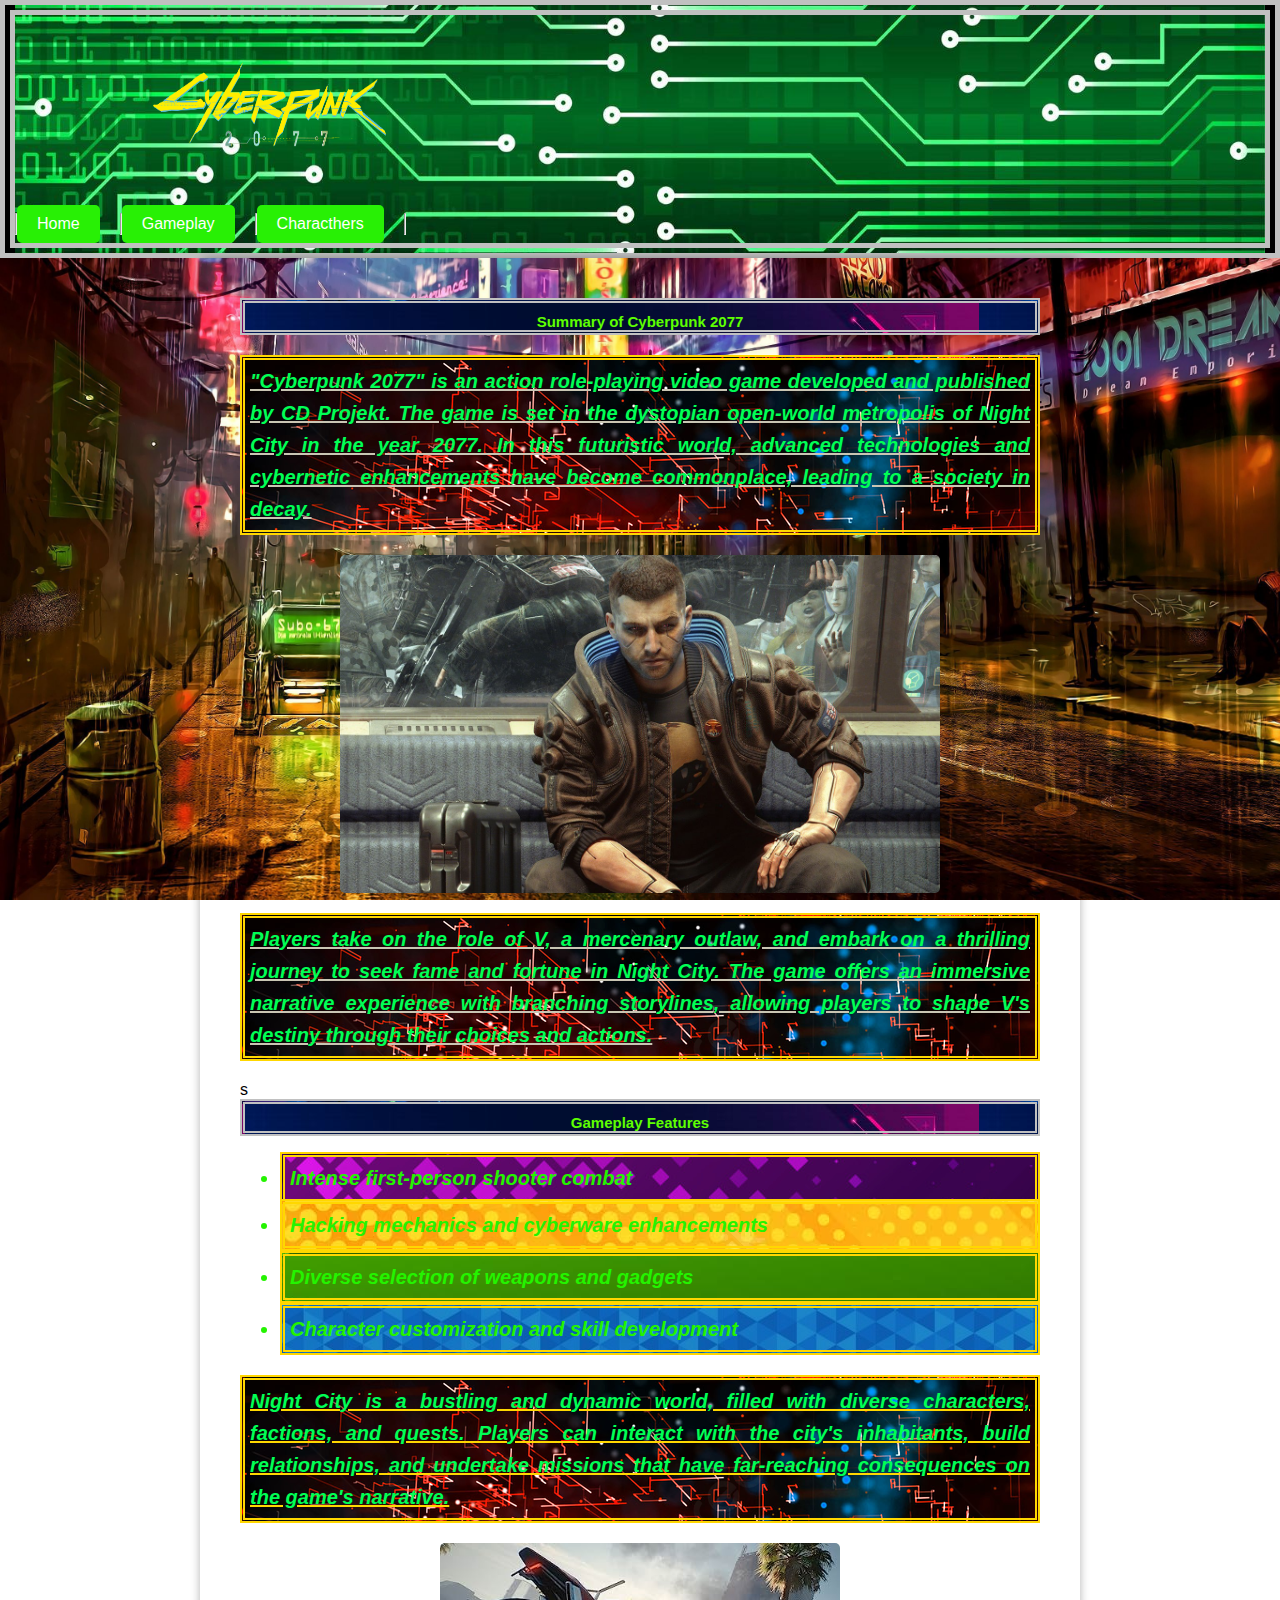
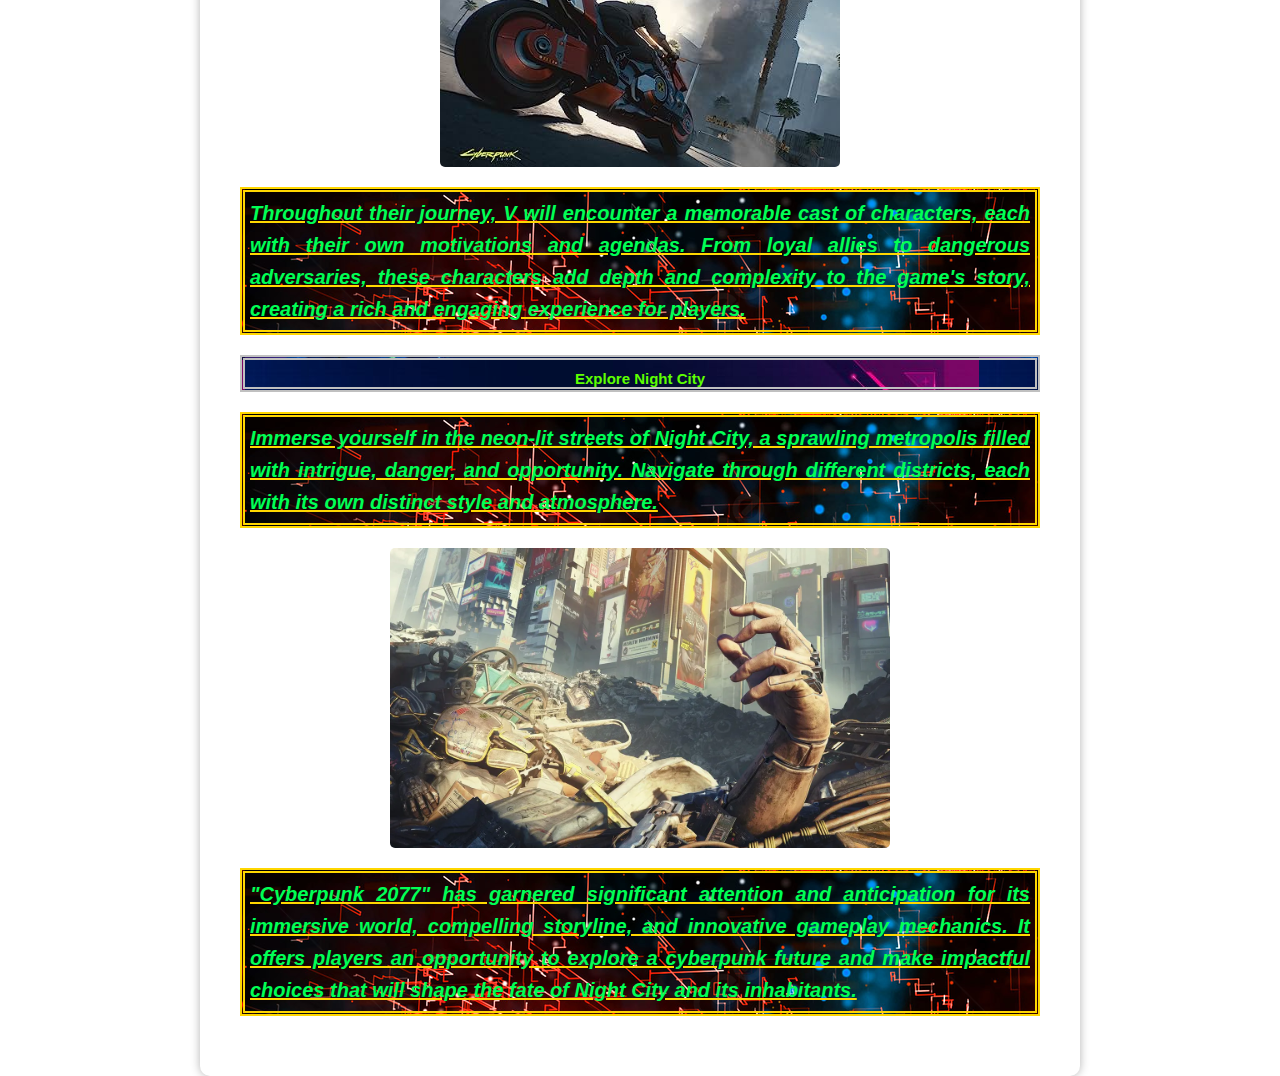
==== commit f9a672ba: "Add files via upload" ====
--- a/index.html
+++ b/index.html
@@ -40,13 +40,10 @@
         <p>
             "Cyberpunk 2077" is an action role-playing video game developed and published by CD Projekt. The game is set in the dystopian open-world metropolis of Night City in the year 2077. In this futuristic world, advanced technologies and cybernetic enhancements have become commonplace, leading to a society in decay.
         </p>
-
         <img src="/images/pdvv.jpg" alt="Cyberpunk 2077 Gameplay" width="600" height="400">
-
         <p>
             Players take on the role of V, a mercenary outlaw, and embark on a thrilling journey to seek fame and fortune in Night City. The game offers an immersive narrative experience with branching storylines, allowing players to shape V's destiny through their choices and actions.
-        </p>
-
+        </p>s
         <h1>Gameplay Features</h1>
         <ul>
             <li id="p1">Intense first-person shooter combat</li>
@@ -54,22 +51,17 @@
             <li id="p3">Diverse selection of weapons and gadgets</li>
             <li id="p4">Character customization and skill development</li>
         </ul>
-
         <p id="story">
             Night City is a bustling and dynamic world, filled with diverse characters, factions, and quests. Players can interact with the city's inhabitants, build relationships, and undertake missions that have far-reaching consequences on the game's narrative.
         </p>
-
         <img src="/images/281_.jpg" alt="Night City" width="400" height="300">
-
         <p id="story">
             Throughout their journey, V will encounter a memorable cast of characters, each with their own motivations and agendas. From loyal allies to dangerous adversaries, these characters add depth and complexity to the game's story, creating a rich and engaging experience for players.
         </p>
-
         <h1>Explore Night City</h1>
         <p id="story">
             Immerse yourself in the neon-lit streets of Night City, a sprawling metropolis filled with intrigue, danger, and opportunity. Navigate through different districts, each with its own distinct style and atmosphere.
         </p>
-
         <img src="/images/1606.webp" alt="Night City Districts" width="500" height="350">
 
         <p id="story">
--- a/style.css
+++ b/style.css
@@ -1,4 +1,3 @@
-
 body {
     background-image: url("/images/city.jpg");
     background-repeat: no-repeat;
@@ -212,13 +211,14 @@
     
 }
 .video-container {
-    max-width: 600px; /* Adjust the max-width to your desired video width */
-    margin: 300px;
+    max-width: 800px; /* Adjust the max-width to your desired video width */
+    margin: 50px;
     border: 5px solid Gold;
     padding: 10px; 
     
 }
 video {
+    
     border: 5px solid #ccc; /* Add a border with 5px width and color #ccc */
 }
 .character-grid {
@@ -245,4 +245,45 @@
     font-size: 16px;
     border: 5px solid silver;
     background-color: yellow;
-}+}
+.video-container1 {
+    content: center;
+    position: 10px;
+    border: 30px double gold;
+    border-radius: 5px;
+    max-width: 2000px;
+    margin: 300px;
+    padding: 20px;
+}
+.video-container video {
+    position: 30px;
+    max-width: 200%;
+    border-radius: 10px;
+    box-shadow: 0 0 5px rgba(0, 0, 0, 0.3);
+}
+
+.video-container p {
+    position: absolute;
+    bottom: 10px;
+    left: 10px;
+    margin: 0;
+    color: gold;
+    font-size: 15px;
+    font-weight: bold;
+}
+#p5{
+    position: absolute;
+    top: 100px;
+    right: 50px;
+    font-size: 20px; 
+    
+
+}
+#p7{
+    position: 200px;
+    top: 100px;
+    left: 100px;
+    border-bottom-left-radius: 40px;
+    border-top-right-radius: 40px;
+    font-size: 20px;
+}
